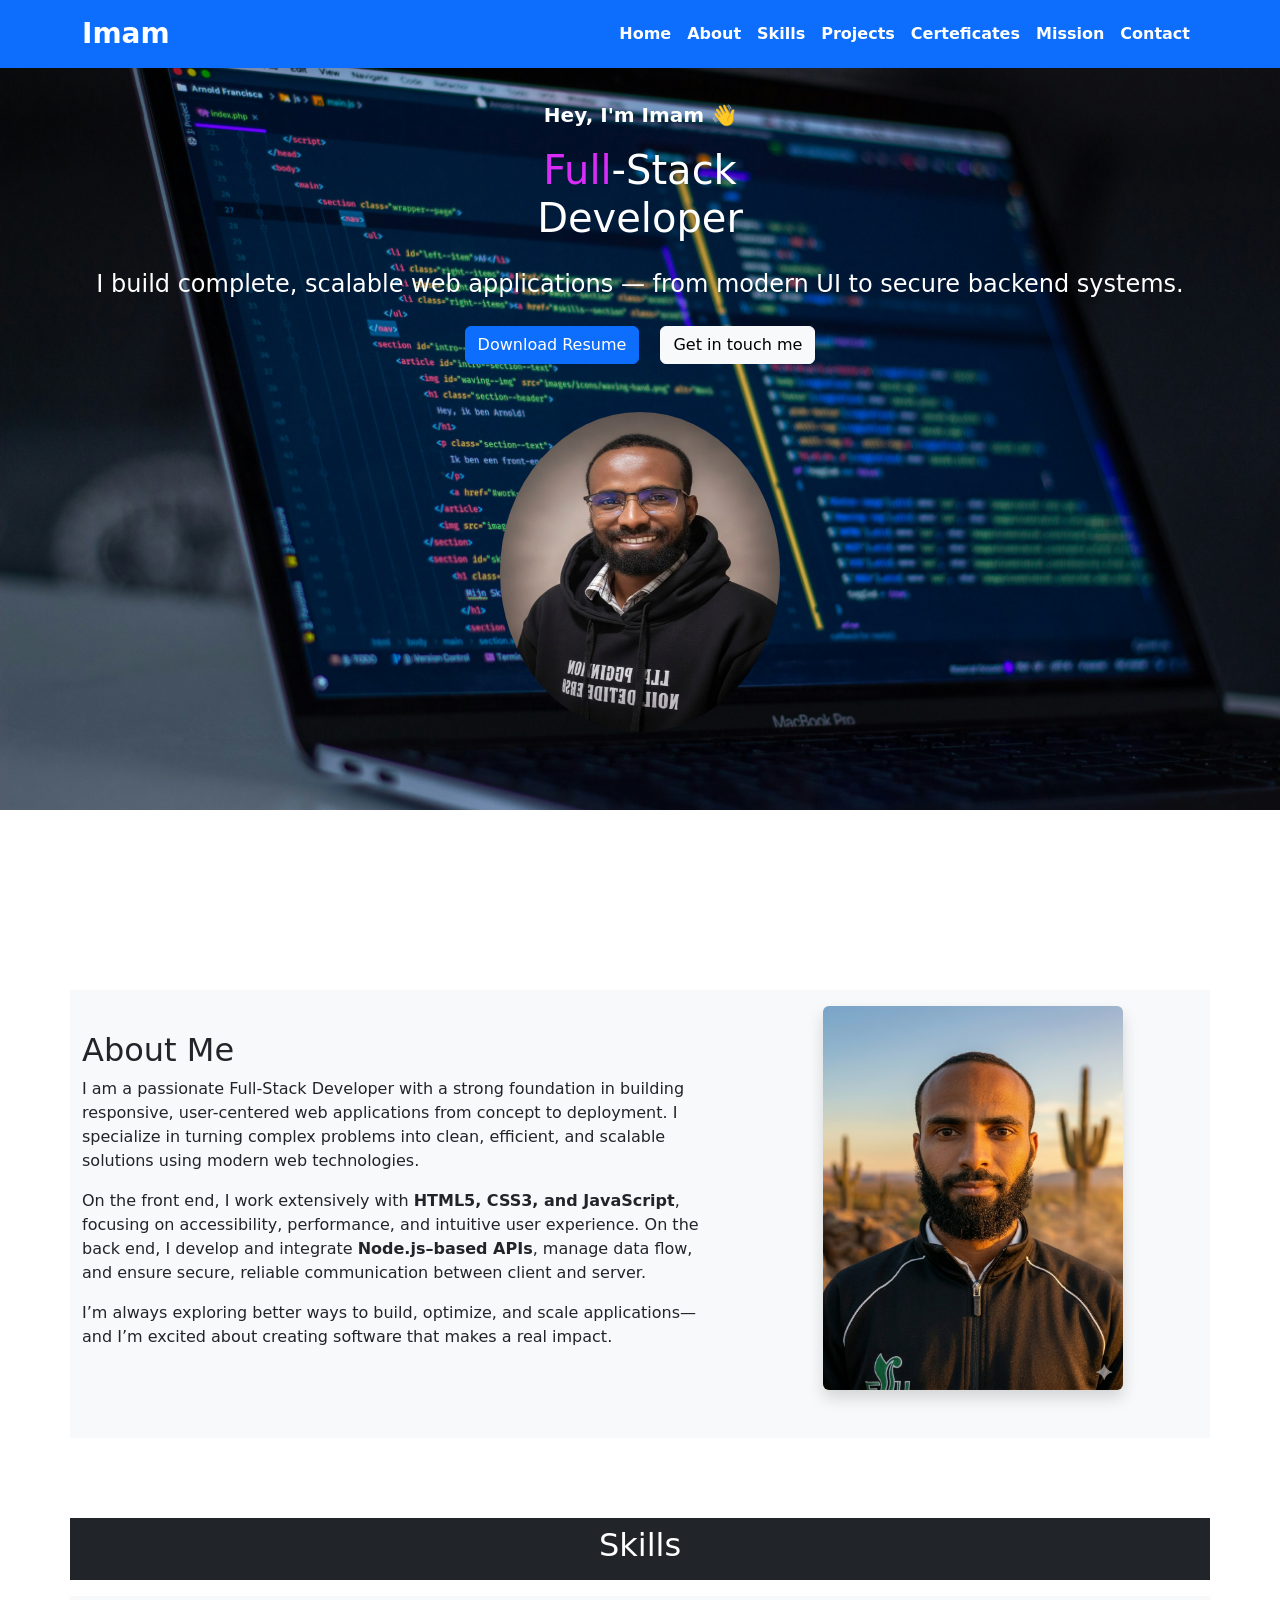
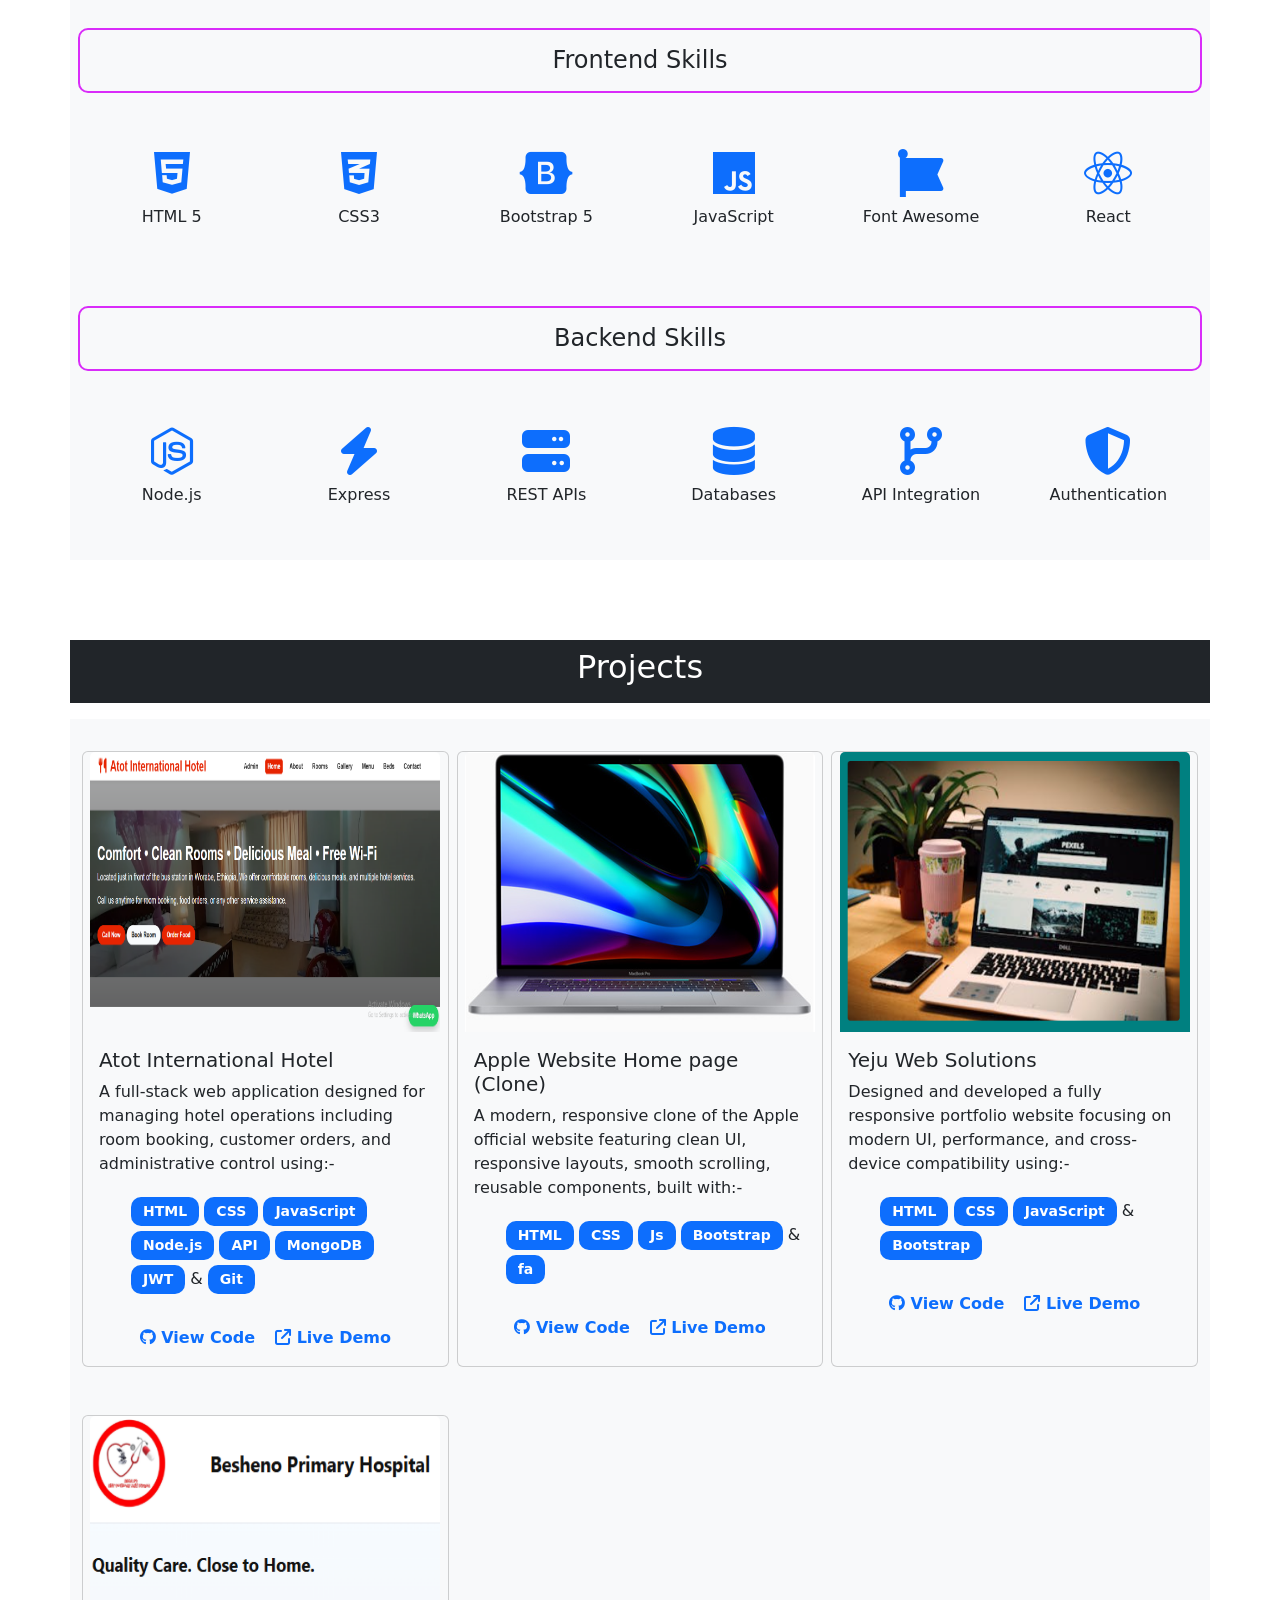
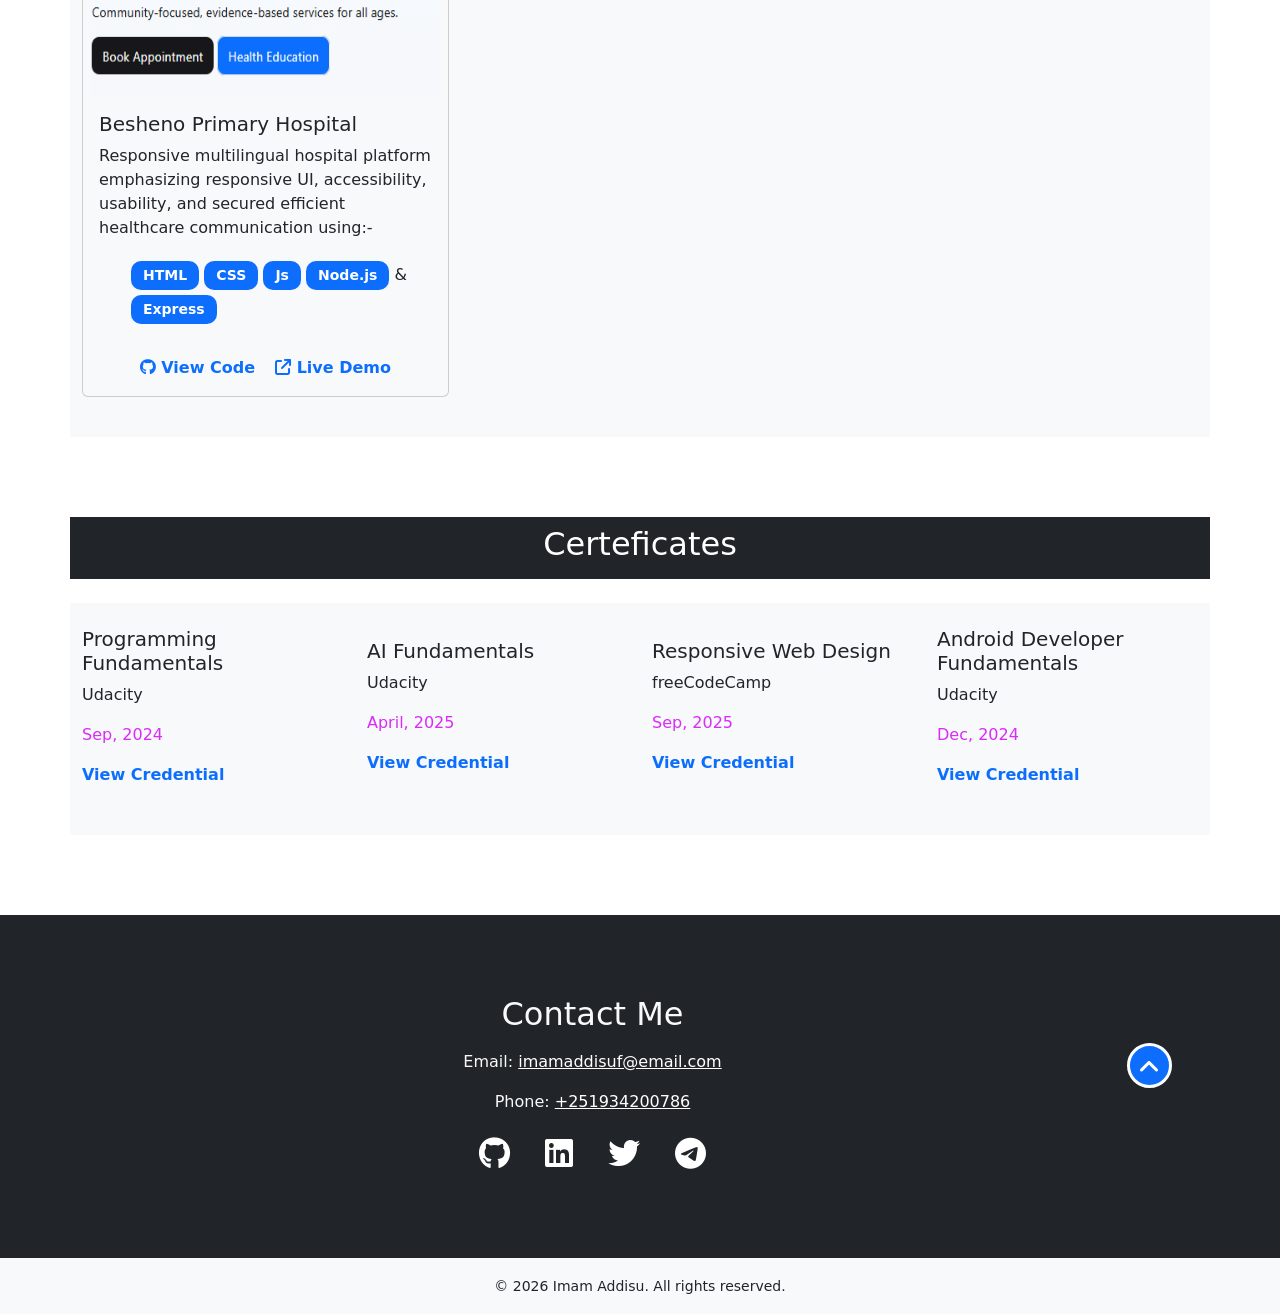
==== index.html @ 145d21f1 "first commit" ====
<!doctype html>
<html lang="en">
  <head>
    <meta charset="UTF-8" />
    <meta name="viewport" content="width=device-width, initial-scale=1.0" />
    <title>Imam Addisu | Full-Stack Developer</title>
    <link
      rel="shortcut icon"
      type="image/icon"
      href="assets/images/ኢማም-favicon.png"
    />

    <!-- Bootstrap 5 -->
    <link
      href="https://cdn.jsdelivr.net/npm/bootstrap@5.3.2/dist/css/bootstrap.min.css"
      rel="stylesheet"
    />

    <!-- Font Awesome -->
    <link
      href="https://cdnjs.cloudflare.com/ajax/libs/font-awesome/6.5.1/css/all.min.css"
      rel="stylesheet"
    />

    <!-- Custom CSS -->
    <link rel="stylesheet" href="assets/css/style.css" />
  </head>
  <body>
    <!-- Navbar -->
    <nav class="navbar navbar-expand-lg navbar-dark fixed-top">
      <div class="container">
        <a class="navbar-brand fs-3 fw-bold" href="#home">Imam</a>
        <button
          class="navbar-toggler"
          type="button"
          data-bs-toggle="collapse"
          data-bs-target="#navMenu"
        >
          <span class="navbar-toggler-icon"></span>
        </button>

        <div class="collapse navbar-collapse navMenu" id="navMenu">
          <ul class="navbar-nav ms-auto">
            <li class="nav-item">
              <a class="nav-link text-white fw-bold" href="#home">Home</a>
            </li>
            <li class="nav-item">
              <a class="nav-link text-white fw-bold" href="#about">About</a>
            </li>
            <li class="nav-item">
              <a class="nav-link text-white fw-bold" href="#skills">Skills</a>
            </li>
            <li class="nav-item">
              <a class="nav-link text-white fw-bold" href="#projects"
                >Projects</a
              >
            </li>
            <li class="nav-item">
              <a class="nav-link text-white fw-bold" href="#certeficates"
                >Certeficates</a
              >
            </li>
            <li class="nav-item">
              <a class="nav-link text-white fw-bold" href="#mission">Mission</a>
            </li>
            <li class="nav-item">
              <a class="nav-link text-white fw-bold" href="#contact">Contact</a>
            </li>
          </ul>
        </div>
      </div>
    </nav>

    <!-- Hero Section -->
    <section class="hero d-flex text-center" id="home">
      <div class="container">
        <div row>
          <div class="main-text">
            <p class="fs-5 fw-bold">Hey, I'm Imam 👋</p>
            <h1><span>Full</span>-Stack<br />Developer</h1>
            <p class="hero-subtitle my-4">
              I build complete, scalable web applications — from modern UI to
              secure backend systems.
            </p>

            <div class="hero-buttons mb-4 text-center">
              <a
                href="resume.html"
                target="_blank"
                class="btn btn-primary me-3 resume"
                >Download Resume</a
              >
              <a href="#contact" class="btn btn-light">Get in touch me</a>
            </div>
            <div class="text-center pt-4">
              <img
                src="assets/images/image-1-profile.png"
                class="rounded-circle"
                alt="Profile"
              />
            </div>
          </div>
        </div>
      </div>
    </section>

    <!-- About -->
    <section id="about" class="section mt-5">
      <div class="container bg-light pt-3">
        <div class="row align-items-center">
          <div class="col-md-7 mb-5">
            <h2>About Me</h2>
            <p>
              I am a passionate Full-Stack Developer with a strong foundation in
              building responsive, user-centered web applications from concept
              to deployment. I specialize in turning complex problems into
              clean, efficient, and scalable solutions using modern web
              technologies.
            </p>
            <p>
              On the front end, I work extensively with
              <strong>HTML5, CSS3, and JavaScript</strong>, focusing on
              accessibility, performance, and intuitive user experience. On the
              back end, I develop and integrate
              <strong>Node.js–based APIs</strong>, manage data flow, and ensure
              secure, reliable communication between client and server.
            </p>
            <p>
              I’m always exploring better ways to build, optimize, and scale
              applications—and I’m excited about creating software that makes a
              real impact.
            </p>
          </div>
          <div class="col-md-5 mb-5 text-center">
            <img
              src="assets/images/image-2-profile.png"
              class="img-fluid rounded shadow about-image"
              alt="About image"
            />
          </div>
        </div>
      </div>
    </section>

    <!-- Skills -->
    <section class="skills-header">
      <div class="container bg-dark text-white">
        <div class="row">
          <div class="col text-center py-2">
            <h2>Skills</h2>
          </div>
        </div>
      </div>
    </section>

    <section id="skills" class="section pt-4">
      <!-- Frontend skills  -->
      <div class="container text-center bg-light">
        <div class="row g-2 pt-4 pb-5">
          <h4 class="py-3 mb-5">Frontend Skills</h4>
          <div class="col-sm-2">
            <i class="fa-brands fa-html5 skill-icon"></i>
            <h6><abbr title="Hypertext Markup Language">HTML 5</abbr></h6>
          </div>
          <div class="col-sm-2">
            <i class="fa-brands fa-css3-alt skill-icon"></i>
            <h6><abbr title="Cascading Style Sheets">CSS3</abbr></h6>
          </div>
          <div class="col-sm-2">
            <i class="fa-brands fa-bootstrap skill-icon"></i>
            <h6>Bootstrap 5</h6>
          </div>
          <div class="col-sm-2">
            <i class="fa-brands fa-js skill-icon"></i>
            <h6>JavaScript</h6>
          </div>
          <div class="col-sm-2">
            <i class="fa-brands fa-font-awesome skill-icon"></i>
            <h6>Font Awesome</h6>
          </div>
          <div class="col-sm-2">
            <i class="fa-brands fa-react skill-icon"></i>
            <h6>React</h6>
          </div>
        </div>
      </div>

      <!-- backend skills -->
      <div class="container text-center bg-light">
        <div class="row g-2 pt-4 pb-5">
          <h4 class="py-3 mb-5">Backend Skills</h4>

          <div class="col-sm-2">
            <i class="fa-brands fa-node-js skill-icon"></i>
            <h6>Node.js</h6>
          </div>
          <div class="col-sm-2">
            <i class="fa-solid fa-bolt skill-icon"></i>
            <h6>Express</h6>
          </div>
          <div class="col-sm-2">
            <i class="fa-solid fa-server skill-icon"></i>
            <h6>
              <abbr
                title="Representational State Transfer Application Programming Interface"
                >REST APIs</abbr
              >
            </h6>
          </div>

          <div class="col-sm-2">
            <i class="fa-solid fa-database skill-icon"></i>
            <h6>Databases</h6>
          </div>

          <div class="col-sm-2">
            <i class="fa-solid fa-code-branch skill-icon"></i>
            <h6>
              <abbr title="Application Programming Interface"> API</abbr>
              Integration
            </h6>
          </div>

          <div class="col-sm-2">
            <i class="fa-solid fa-shield-halved skill-icon"></i>
            <h6>Authentication</h6>
          </div>
        </div>
      </div>
    </section>

    <!-- Projects -->

    <section class="projects-header">
      <div class="container bg-dark text-white">
        <div class="row">
          <div class="col text-center py-2">
            <h2>Projects</h2>
          </div>
        </div>
      </div>
    </section>

    <section id="projects" class="section pt-4">
      <div class="container bg-light">
        <div class="row g-2 pt-4">
          <div class="col-md-4">
            <div class="card h-100">
              <img
                src="assets/images/project-0.PNG"
                class="card-img-top"
                alt=""
              />
              <div class="card-body">
                <h5 class="card-title">Atot International Hotel</h5>
                <p class="card-text">
                  A full-stack web application designed for managing hotel
                  operations including room booking, customer orders, and
                  administrative control using:-
                </p>
                <div class="project-skills">
                  <ul>
                    <li class="project-skill fw-bold">
                      <abbr title="Hypertext Markup Language">HTML</abbr>
                    </li>
                    <li class="project-skill fw-bold">
                      <abbr title="Cascading Style Sheets">CSS</abbr>
                    </li>
                    <li class="project-skill fw-bold">JavaScript</li>
                    <li class="project-skill fw-bold">Node.js</li>
                    <li class="project-skill fw-bold">
                      <abbr title="Application Programming Interface">API</abbr>
                    </li>
                    <li class="project-skill fw-bold">MongoDB</li>
                    <li class="project-skill fw-bold">JWT</li>
                    &
                    <li class="project-skill fw-bold">Git</li>
                  </ul>
                </div>
                <div class="project-links">
                  <a
                    href="https://github.com/Imam-addisu/Atot-hotel"
                    target="_blank"
                    class="project-link fw-bold"
                    ><i class="fab fa-github"> </i> View Code
                  </a>
                  <a
                    href="https://atot.netlify.app"
                    target="_blank"
                    class="project-link fw-bold"
                    ><i class="fa fa-external-link"> </i> Live Demo
                  </a>
                </div>
              </div>
            </div>
          </div>

          <div class="col-md-4">
            <div class="card h-100">
              <img
                src="assets/images/project-2.PNG"
                class="card-img-top"
                alt=""
              />
              <div class="card-body">
                <h5 class="card-title">Apple Website Home page (Clone)</h5>
                <p class="card-text">
                  A modern, responsive clone of the Apple official website
                  featuring clean UI, responsive layouts, smooth scrolling,
                  reusable components, built with:-
                </p>
                <div class="project-skills">
                  <ul>
                    <li class="project-skill fw-bold">
                      <abbr title="Hypertext Markup Language">HTML</abbr>
                    </li>
                    <li class="project-skill fw-bold">
                      <abbr title="Cascading Style Sheets">CSS</abbr>
                    </li>
                    <li class="project-skill fw-bold">
                      <abbr title="Java Script">Js</abbr>
                    </li>
                    <li class="project-skill fw-bold">Bootstrap</li>
                    &
                    <li class="project-skill fw-bold">
                      <abbr title="Font Awesome">fa</abbr>
                    </li>
                  </ul>
                </div>
                <div class="project-links">
                  <a
                    href="https://github.com/Imam-addisu/Apple-website-clone"
                    target="_blank"
                    class="project-link fw-bold"
                    ><i class="fab fa-github"> </i> View Code
                  </a>
                  <a
                    href="https://imam-web-clone.netlify.app/"
                    target="_blank"
                    class="project-link fw-bold"
                    ><i class="fa fa-external-link"> </i> Live Demo
                  </a>
                </div>
              </div>
            </div>
          </div>

          <div class="col-md-4">
            <div class="card h-100">
              <img
                src="assets/images/project-1.PNG"
                class="card-img-top"
                alt=""
              />
              <div class="card-body">
                <h5 class="card-title">Yeju Web Solutions</h5>
                <p class="card-text">
                  Designed and developed a fully responsive portfolio website
                  focusing on modern UI, performance, and cross-device
                  compatibility using:-
                </p>
                <div class="project-skills">
                  <ul>
                    <li class="project-skill fw-bold">
                      <abbr title="Hypertext Markup Language">HTML</abbr>
                    </li>
                    <li class="project-skill fw-bold">
                      <abbr title="Cascading Style Sheets">CSS</abbr>
                    </li>
                    <li class="project-skill fw-bold">JavaScript</li>
                    &
                    <li class="project-skill fw-bold">Bootstrap</li>
                  </ul>
                </div>
                <div class="project-links">
                  <a
                    href="https://github.com/Imam-addisu/Personal-website-"
                    target="_blank"
                    class="project-link fw-bold"
                    ><i class="fab fa-github"> </i> View Code
                  </a>
                  <a
                    href="https://solutions-yeju.netlify.app"
                    target="_blank"
                    class="project-link fw-bold"
                    ><i class="fa fa-external-link"> </i> Live Demo
                  </a>
                </div>
              </div>
            </div>
          </div>

          <div class="col-md-4">
            <div class="card h-100">
              <img
                src="assets/images/project-3.PNG"
                class="card-img-top"
                alt=""
              />
              <div class="card-body">
                <h5 class="card-title">Besheno Primary Hospital</h5>
                <p class="card-text">
                  Responsive multilingual hospital platform emphasizing
                  responsive UI, accessibility, usability, and secured efficient
                  healthcare communication using:-
                </p>
                <div class="project-skills">
                  <ul>
                    <li class="project-skill fw-bold">
                      <abbr title="Hypertext Markup Language">HTML</abbr>
                    </li>
                    <li class="project-skill fw-bold">
                      <abbr title="Cascading Style Sheets">CSS</abbr>
                    </li>
                    <li class="project-skill fw-bold">
                      <abbr title="Java Script">Js</abbr>
                    </li>
                    <li class="project-skill fw-bold">Node.js</li>
                    &
                    <li class="project-skill fw-bold">Express</li>
                  </ul>
                </div>
                <div class="project-links">
                  <a
                    href="https://github.com/Imam-addisu/Besheno-primary-hospital"
                    target="_blank"
                    class="project-link fw-bold"
                    ><i class="fab fa-github"> </i> View Code
                  </a>
                  <a
                    href="https://besheno-primary-hospital.netlify.app/"
                    target="_blank"
                    class="project-link fw-bold"
                    ><i class="fa fa-external-link"> </i> Live Demo
                  </a>
                </div>
              </div>
            </div>
          </div>
        </div>
      </div>
    </section>

    <!-- Serteficates -->
    <section class="certeficates-header" id="certeficates">
      <div class="container bg-dark text-white">
        <div class="row">
          <div class="col text-center py-2">
            <h2>Certeficates</h2>
          </div>
        </div>
      </div>
    </section>

    <section class="section pt-4" id="certeficates">
      <div class="container bg-light">
        <div class="row align-items-center pt-4 pb-5">
          <div class="col-3">
            <header>
              <h5>Programming Fundamentals</h5>
              <p class="issuer">Udacity</p>
            </header>

            <p class="certeficate-meta">
              <span class="certeficate-date">Sep, 2024</span>
            </p>
            <footer class="fw-bold cereficate-footer">
              <a
                href="https://www.udacity.com/certificate/e/0be449e0-52ca-11ef-b95d-df24d2d79a54"
                target="_blank"
                class="certeficate-link"
              >
                View Credential
              </a>
            </footer>
          </div>
          <div class="col-3">
            <header>
              <h5>AI Fundamentals</h5>
              <p class="issuer">Udacity</p>
            </header>

            <p class="certeficate-meta">
              <span class="certeficate-date">April, 2025</span>
            </p>
            <footer class="fw-bold cereficate-footer">
              <a
                href="https://www.udacity.com/certificate/e/c0df9452-f51e-11ef-b50f-1f600fe86e45"
                target="_blank"
                class="certeficate-link"
              >
                View Credential
              </a>
            </footer>
          </div>
          <div class="col-3">
            <header>
              <h5>Responsive Web Design</h5>
              <p class="issuer">freeCodeCamp</p>
            </header>

            <p class="certeficate-meta">
              <span class="certeficate-date">Sep, 2025</span>
            </p>
            <footer class="fw-bold cereficate-footer">
              <a
                href="https://www.freecodecamp.org/certification/fcc-6bb5f3a1-5274-46bf-892f-87062335a800/responsive-web-design"
                target="_blank"
                class="certeficate-link"
              >
                View Credential
              </a>
            </footer>
          </div>
          <div class="col-3">
            <header>
              <h5>Android Developer Fundamentals</h5>
              <p class="issuer">Udacity</p>
            </header>

            <p class="certeficate-meta">
              <span class="certeficate-date">Dec, 2024</span>
            </p>
            <footer class="fw-bold cereficate-footer">
              <a
                href="https://www.udacity.com/certificate/e/98b1e088-9c5a-11ef-95cc-7b415e842bd9"
                target="_blank"
                class="certeficate-link"
              >
                View Credential
              </a>
            </footer>
          </div>
        </div>
      </div>
    </section>

    <!-- mission, vission and fun fuct -->
    <!-- <section id="mission" class="mission-header">
      <div class="container bg-dark text-white">
        <div class="row">
          <div class="col text-center py-2">
            <h2>Mission, vision and Fun Facts</h2>
          </div>
        </div>
      </div>
    </section>

    <section class="section pt-4">
      <div class="container bg-light">
        <div class="row align-items-center">
          <div class="col-md-6 pt-4">
            <div>
              <h4>🚀 Mission</h4>
              <p>
                To build reliable, scalable, and user-focused web applications
                that solve real-world problems through clean code and thoughtful
                design.
              </p>
            </div>
            <div>
              <h4 class="pt-3">🌍 Vision</h4>
              <p>
                To grow as a full-stack developer who creates impactful digital
                solutions and contributes to meaningful, technology-driven
                innovation.
              </p>
            </div>
          </div>
          <div class="col-md-6 pt-4">
            <h4>🎯 Fun Fucts</h4>
            <p>
              I love coding, exploring new tech, CSS animations, and optimizing
              website performance—because a fast website is like a healthy
              heart!
            </p>
            <ul>
              <li>
                I enjoy working on both frontend and backend—seeing the full
                picture is my favorite part
              </li>
              <li>
                I turn complex requirements into simple, working solutions
              </li>
              <li>
                Debugging feels like solving a puzzle (and yes, I enjoy it 😄)
              </li>
              <li>I believe clean code today saves hours tomorrow</li>
            </ul>
          </div>
        </div>
      </div>
    </section> -->

    <!-- Contact -->
    <section id="contact" class="section bg-dark text-light">
      <div class="container text-center">
        <div class="row">
          <div class="col-sm-11">
            <h2>Contact Me</h2>
            <p class="my-3 email">
              Email:
              <a href="mailto:imamaddisuf@gmail.com" class="text-white"
                >imamaddisuf@email.com</a
              >
            </p>
            <p class="my-3 phone-number">
              Phone:
              <a href="tel:+251934200786" class="text-white">+251934200786</a>
            </p>
            <div class="social-icons">
              <a href="https://github.com/Imam-addisu" target="_blank"
                ><i class="fab fa-github"></i
              ></a>
              <a href="https://linkedin.com/in/imam-addisu-md" target="_blank"
                ><i class="fab fa-linkedin"></i
              ></a>
              <a href="https://x.com/AddisuImam" target="_blank"
                ><i class="fab fa-twitter"></i
              ></a>
              <a href="https://t.me/imx307" target="_blank"
                ><i class="fab fa-telegram"></i
              ></a>
            </div>
          </div>
          <div class="col-sm-1 text-center pt-5" id="scroll-Top">
            <div class="return-to-top">
              <a href="#home"> <i class="fa fa-angle-up"></i></a>
            </div>
          </div>
        </div>
      </div>
    </section>

    <!-- Footer -->
    <footer class="text-center footer py-3">
      <small>© 2026 Imam Addisu. All rights reserved.</small>
    </footer>

    <!-- Bootstrap JS -->
    <script src="https://cdn.jsdelivr.net/npm/bootstrap@5.3.2/dist/js/bootstrap.bundle.min.js"></script>
  </body>
</html>
---- assets/css/style.css ----
/* general styles */
* {
  padding: 0;
  margin: 0;
}
img {
  border: none;
  max-width: 100%;
  height: auto;
}

body {
  scroll-behavior: smooth;
}

.navbar {
  background: #0d6efd;
}
.navMenu ul li a:hover {
  color: #000 !important;
  transform: translateX(-2px);
}

/* hero section starts here */
.hero {
  height: 90vh;
  display: flex;
  justify-content: center;
  position: relative;
  background: url(../images/bg-image.jpg) no-repeat;
  /* background: linear-gradient(to right, #0d6efd, #0a58ca); */
  color: #fff;
  padding-top: 100px;
  background-size: cover;
  background-position: center;
  margin-top: 0;
  margin-bottom: 100px;
}
.rounded-circle {
  width: 280px;
  height: 320px;
}
span {
  color: #d92cf9;
}

@media (max-width: 768px) {
  .main-text h1 {
    color: #d92cf9;
  }
  span {
    color: #fff;
  }
  strong {
    color: #d92cf9;
  }
}

@media (min-width: 768px) {
  .main-text .hero-subtitle {
    font-size: 24px;
  }
}

@media (max-width: 1063px) {
  .rounded-circle {
    width: 180px;
    height: 220px;
  }
  .resume {
    margin-bottom: 15px;
  }
  .hero {
    margin-bottom: 70px;
  }
}

/* hero section ends here */

/* about section starts here */

.section {
  padding: 80px 0;
}
.about-image {
  width: 300px;
  height: 384px;
}
p {
  font-size: 16px;
}
@media (min-width: 768px) {
  .about-image {
    content: url(../images/banner-img.png);
  }
}

/* about section ends here */

/* skills section starts here */

#skills h4 {
  border: 2px solid #d92cf9;
  border-radius: 10px;
}

.skill-icon {
  font-size: 3rem;
  color: #0d6efd;
  margin-bottom: 10px;
}
.skill-icon:hover {
  transform: translateY(-10px);
  box-shadow: 0 10px 25px rgba(148, 95, 95, 0.15);
}
#skills h6 abbr {
  text-decoration: none;
}

/* skills section ends here */

/* projects section starts here */

.card {
  transition:
    transform 0.3s ease,
    box-shadow 0.3s ease;
  background-color: #f8f9fa;
}

.card:hover {
  transform: translateY(-15px);
  box-shadow: 0 10px 25px rgba(148, 95, 95, 0.15);
}

.project-skills {
  display: flex;
  flex-wrap: wrap;
  gap: 8px;
  margin-bottom: 16px;
  justify-content: center;
}
.project-skills ul li {
  display: inline-block;
}
.project-skill {
  background: #0d6efd;
  color: #fff;
  padding: 4px 12px;
  border-radius: 10px;
  font-size: 14px;
  font-weight: 500;
  margin-top: 5px;
}
.project-links {
  display: flex;
  gap: 20px;
  margin-top: 15px;
  color: #0d6efd;
  justify-content: center;
}
.project-links a {
  text-decoration: none;
}
.project-links a:hover {
  text-decoration-line: underline;
}

#projects .project-skills ul li abbr {
  text-decoration: none;
}
.col-md-4 {
  margin-bottom: 40px;
}
#projects img {
  width: 350px;
  height: 280px;
  margin: 0 auto;
}

/* project section ends here */

/* certeficate section starts here */
.cereficate-footer a {
  text-decoration: none;
}
.cereficate-footer a:hover {
  text-decoration: underline;
}

/* Certeficate section ends here */

/* contact section starts here */

.social-icons a {
  color: #fff;
  font-size: 2rem;
  margin: 0 15px;
  transition: color 0.3s;
}

.social-icons a:hover {
  color: #0d6efd;
}
.email a:hover {
  color: #0d6efd !important;
  text-decoration: none;
}

/* contact section ends here */

/* footer section starts here */
.footer {
  background: #f8f9fa;
}

#scroll-Top .return-to-top {
  background: #0d6efd;
  color: #fff;
  position: relative;
  width: 45px;
  line-height: 45px;
  height: 45px;
  text-align: center;
  font-size: 24px;
  cursor: pointer;
  border-radius: 50%;
  border: 3px solid #fff;
}

#scroll-Top .return-to-top i {
  color: #fff;
}

#scroll-Top .return-to-top a :hover {
  /* background: #fff;
  color: #0d6efd; */
  transform: translateY(-5px);
}

/* #scroll-Top .return-to-top :hover {
  background-color: #fff;
  color: #0d6efd;
  width: 45px;
  line-height: 45px;
  height: 45px;
  font-size: 24px;
  border-radius: 50%;
  border: 3px solid #0d6efd;
} */
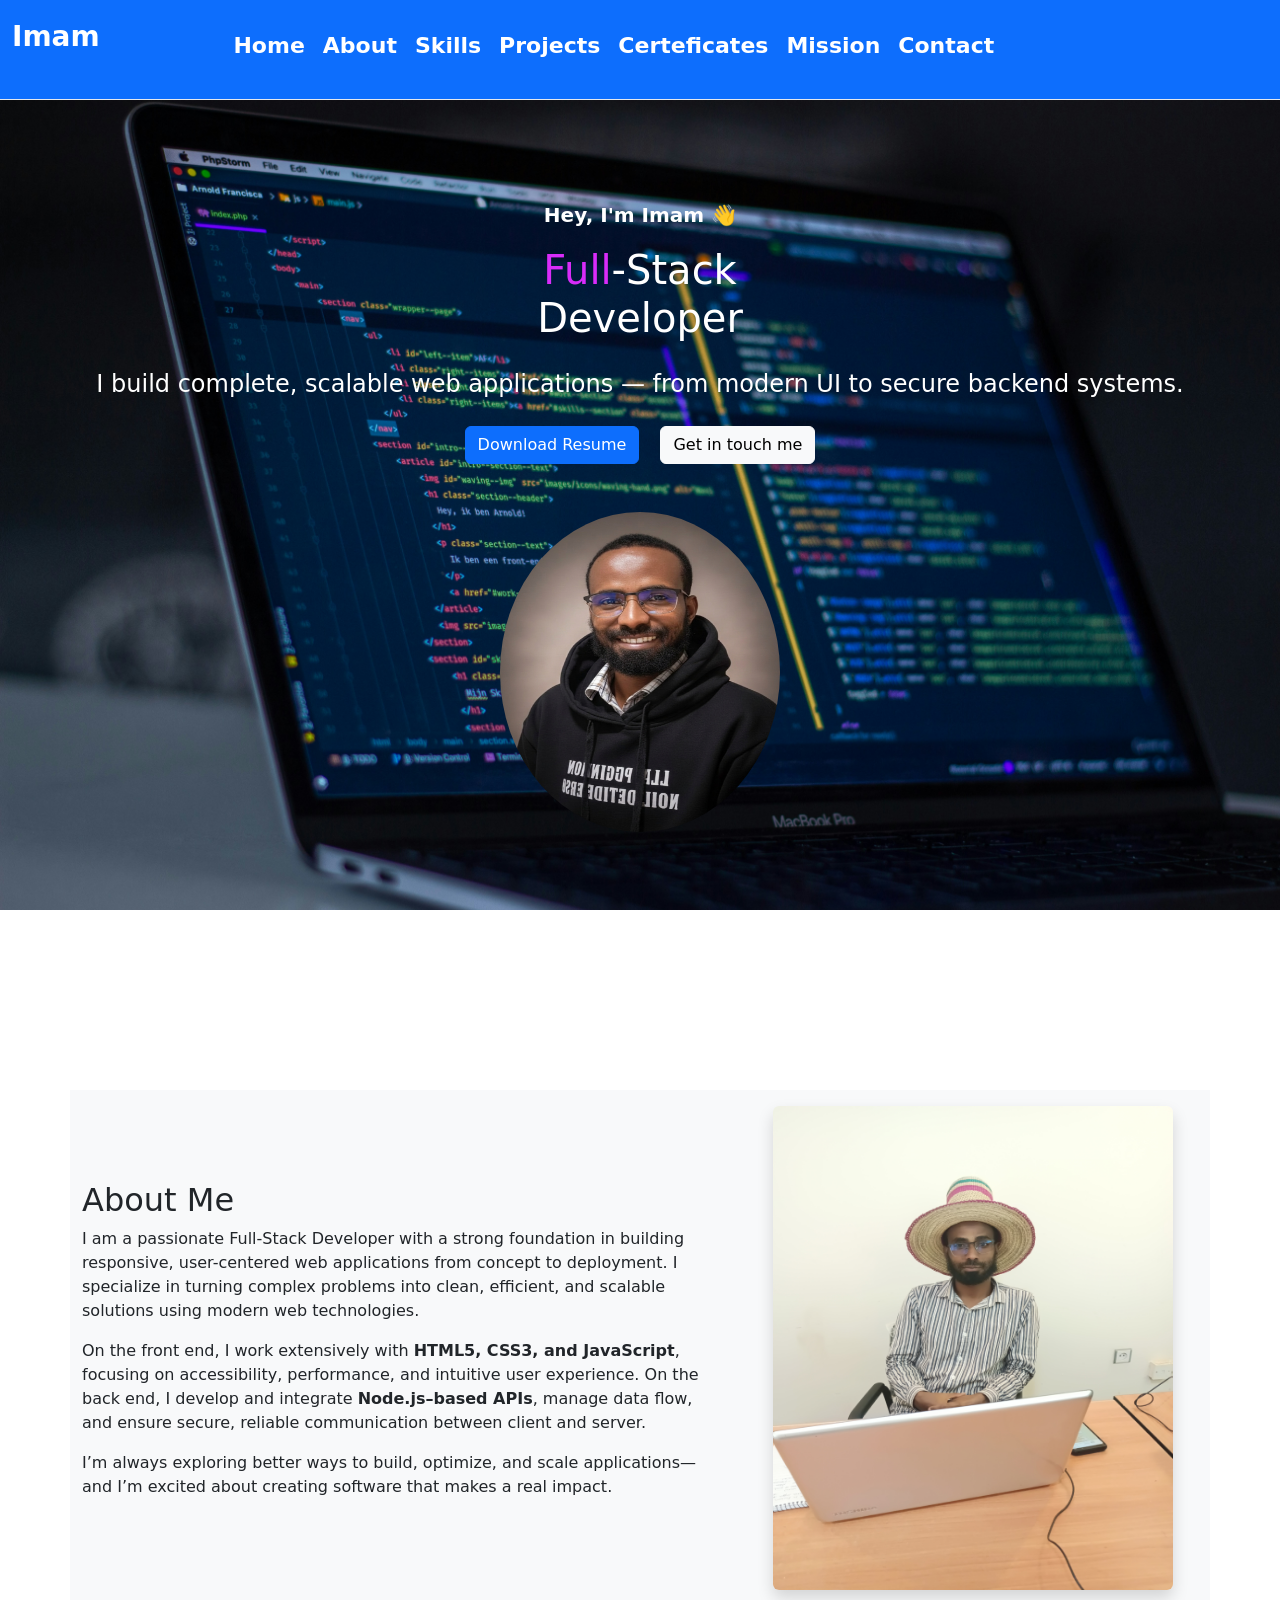
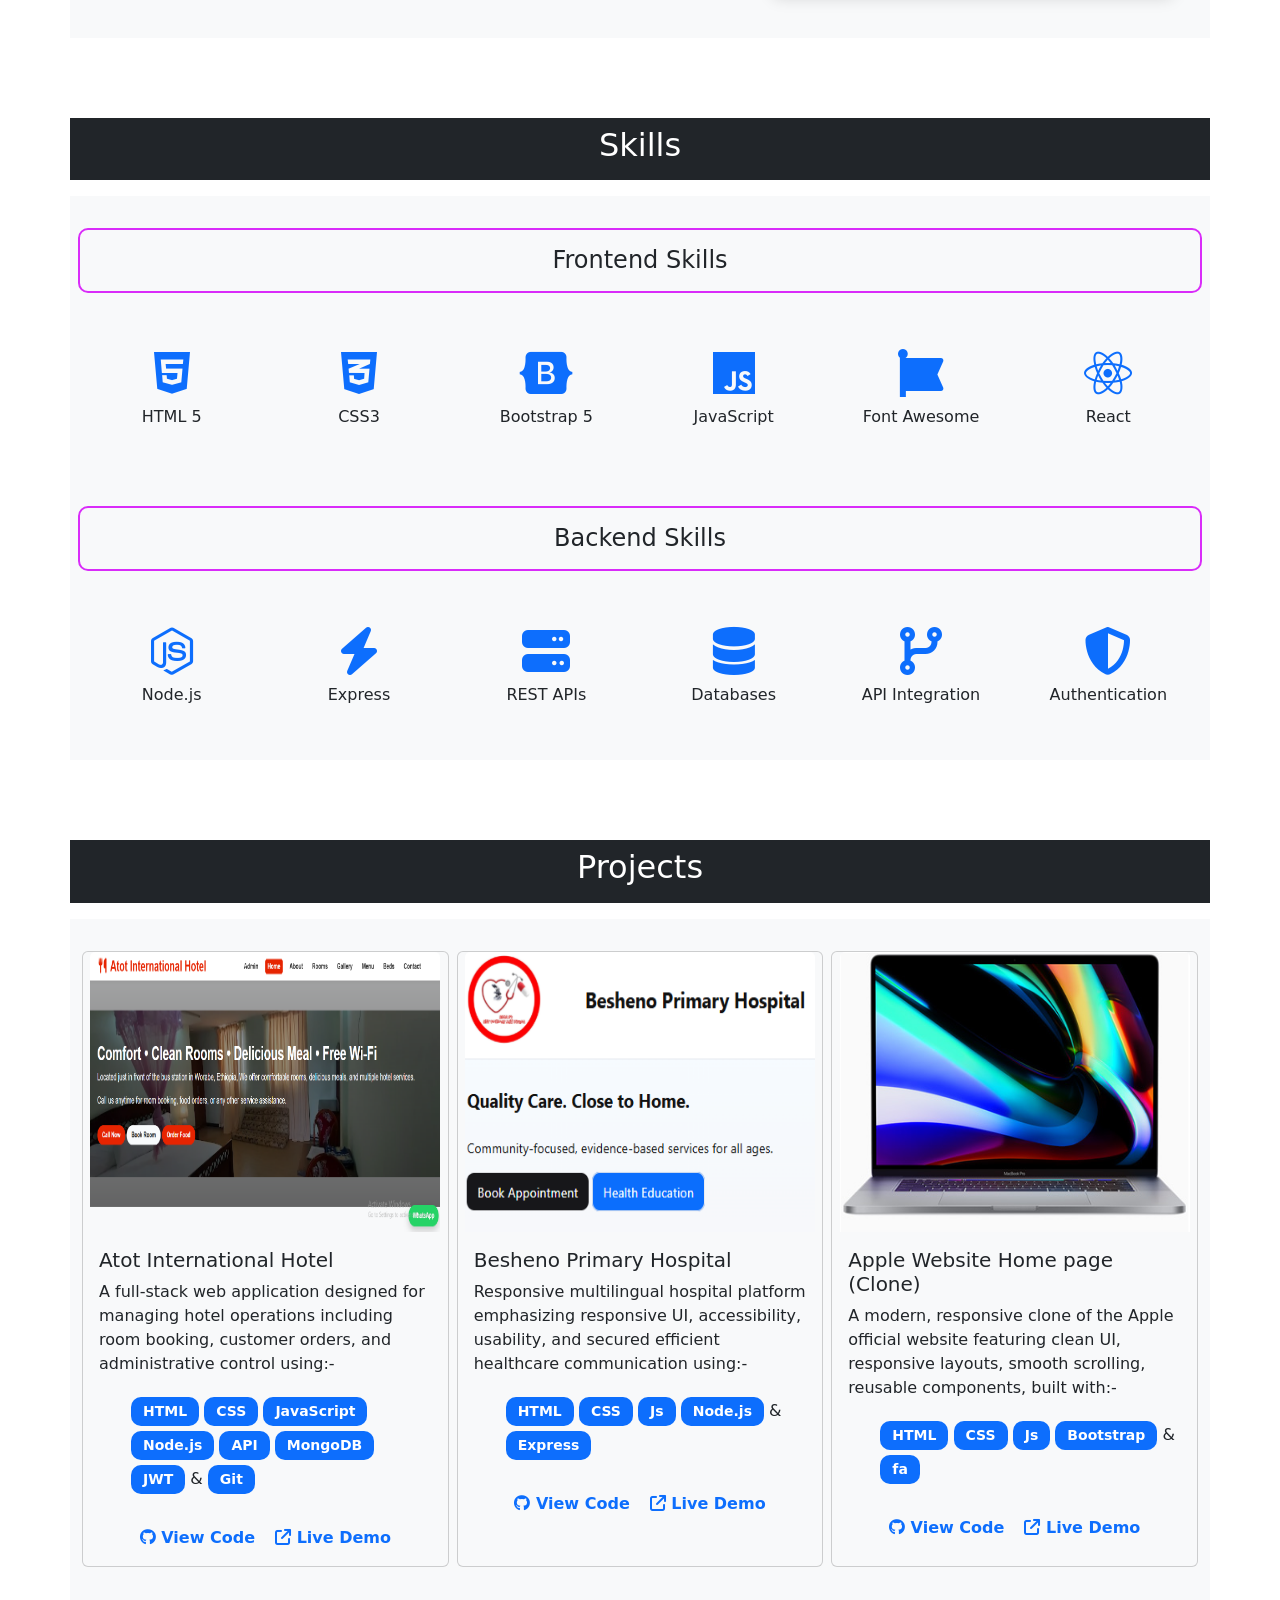
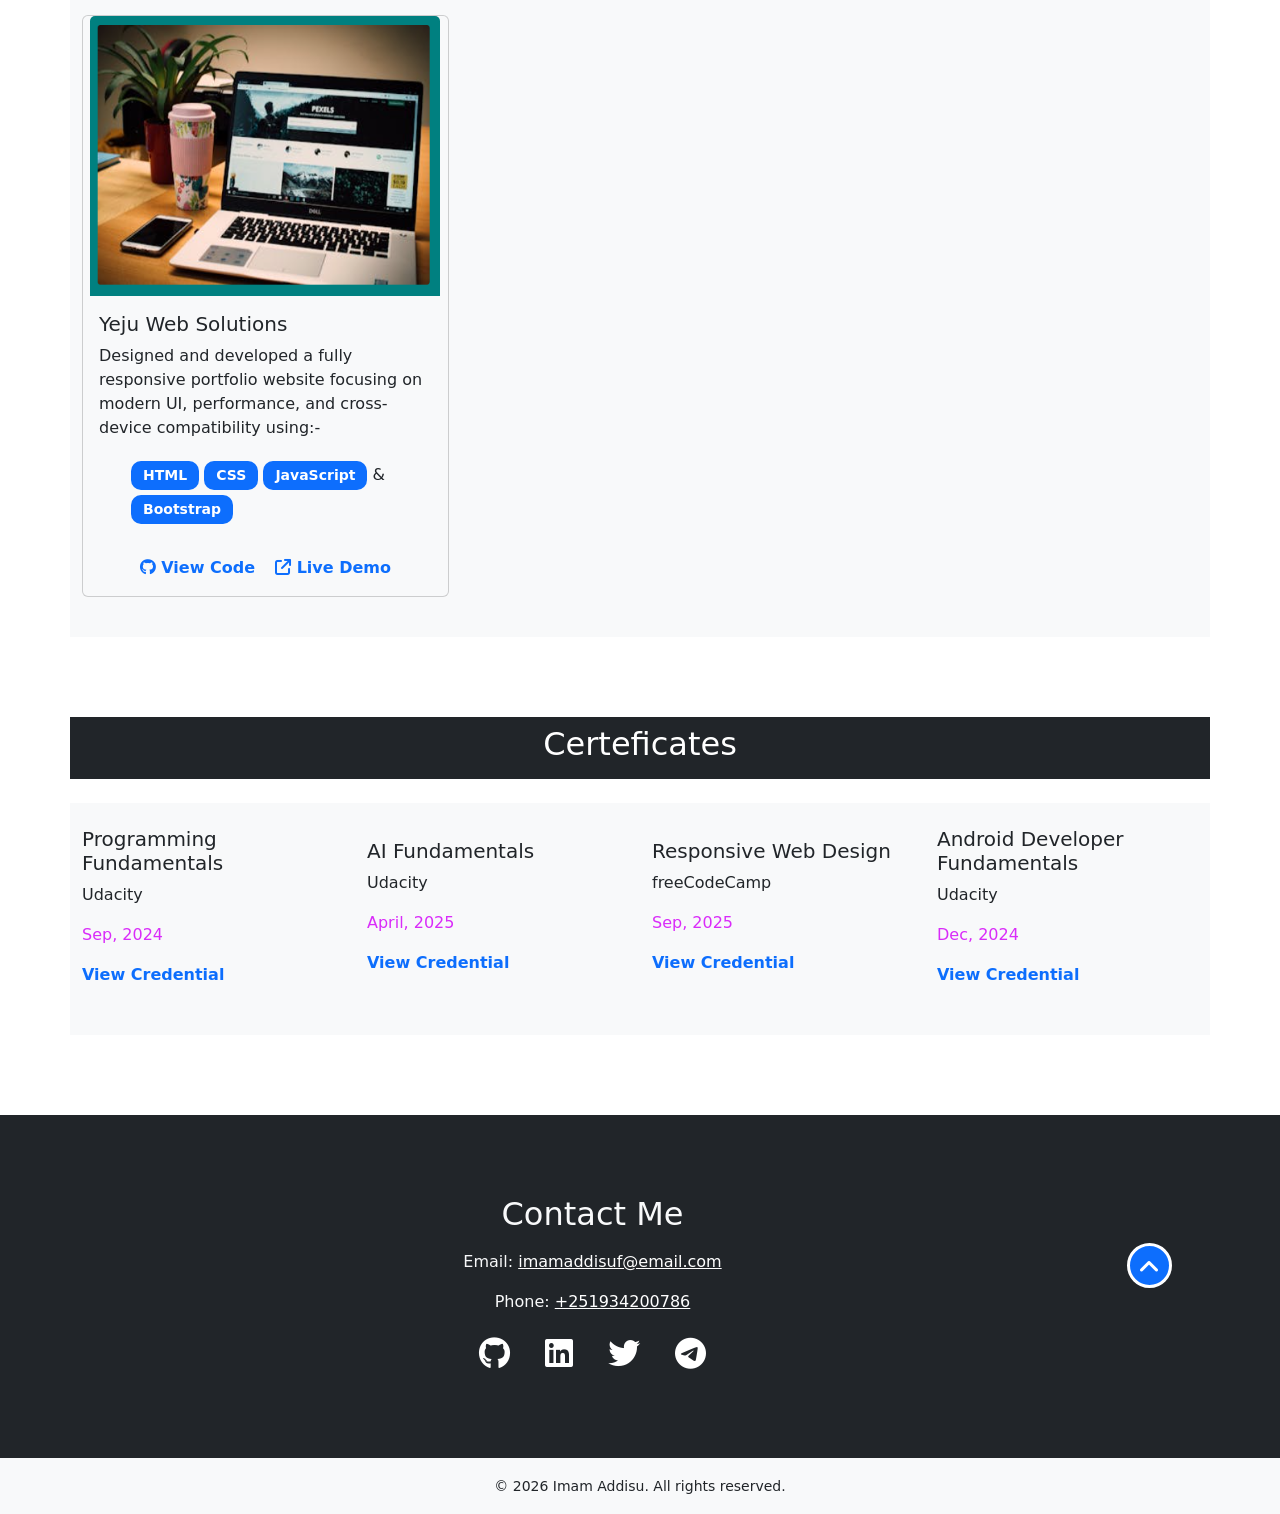
==== commit 5437b548: "updated website" ====
--- a/index.html
+++ b/index.html
@@ -26,50 +26,46 @@
     <link rel="stylesheet" href="assets/css/style.css" />
   </head>
   <body>
-    <!-- Navbar -->
-    <nav class="navbar navbar-expand-lg navbar-dark fixed-top">
-      <div class="container">
-        <a class="navbar-brand fs-3 fw-bold" href="#home">Imam</a>
-        <button
-          class="navbar-toggler"
-          type="button"
-          data-bs-toggle="collapse"
-          data-bs-target="#navMenu"
-        >
-          <span class="navbar-toggler-icon"></span>
-        </button>
-
-        <div class="collapse navbar-collapse navMenu" id="navMenu">
-          <ul class="navbar-nav ms-auto">
-            <li class="nav-item">
+    <!-- header section  starts here-->
+
+    <header class="site-header">
+      <div class="container header-inner">
+        <h1 class="navbar-brand fs-3 fw-bold">Imam</h1>
+        <nav class="main-nav" aria-label="Primary">
+          <ul>
+            <li>
               <a class="nav-link text-white fw-bold" href="#home">Home</a>
             </li>
-            <li class="nav-item">
+            <li>
               <a class="nav-link text-white fw-bold" href="#about">About</a>
             </li>
-            <li class="nav-item">
+            <li>
               <a class="nav-link text-white fw-bold" href="#skills">Skills</a>
             </li>
-            <li class="nav-item">
+            <li>
               <a class="nav-link text-white fw-bold" href="#projects"
                 >Projects</a
               >
             </li>
-            <li class="nav-item">
-              <a class="nav-link text-white fw-bold" href="#certeficates"
-                >Certeficates</a
-              >
+            <li>
+              <a class="nav-link text-white fw-bold" href="#certeficates">
+                Certeficates
+              </a>
             </li>
-            <li class="nav-item">
+            <li>
               <a class="nav-link text-white fw-bold" href="#mission">Mission</a>
             </li>
-            <li class="nav-item">
+            <li>
               <a class="nav-link text-white fw-bold" href="#contact">Contact</a>
             </li>
           </ul>
-        </div>
-      </div>
-    </nav>
+        </nav>
+        <button id="mobileToggle" class="mobile-toggle" aria-expanded="false">
+          ☰
+        </button>
+      </div>
+    </header>
+    <!-- header section ends here -->
 
     <!-- Hero Section -->
     <section class="hero d-flex text-center" id="home">
@@ -133,8 +129,8 @@
           </div>
           <div class="col-md-5 mb-5 text-center">
             <img
-              src="assets/images/image-2-profile.png"
-              class="img-fluid rounded shadow about-image"
+              src="assets/images/about-photo.jpg"
+              class="img-fluid rounded shadow about-photo"
               alt="About image"
             />
           </div>
@@ -298,6 +294,54 @@
           <div class="col-md-4">
             <div class="card h-100">
               <img
+                src="assets/images/project-3.PNG"
+                class="card-img-top"
+                alt=""
+              />
+              <div class="card-body">
+                <h5 class="card-title">Besheno Primary Hospital</h5>
+                <p class="card-text">
+                  Responsive multilingual hospital platform emphasizing
+                  responsive UI, accessibility, usability, and secured efficient
+                  healthcare communication using:-
+                </p>
+                <div class="project-skills">
+                  <ul>
+                    <li class="project-skill fw-bold">
+                      <abbr title="Hypertext Markup Language">HTML</abbr>
+                    </li>
+                    <li class="project-skill fw-bold">
+                      <abbr title="Cascading Style Sheets">CSS</abbr>
+                    </li>
+                    <li class="project-skill fw-bold">
+                      <abbr title="Java Script">Js</abbr>
+                    </li>
+                    <li class="project-skill fw-bold">Node.js</li>
+                    &
+                    <li class="project-skill fw-bold">Express</li>
+                  </ul>
+                </div>
+                <div class="project-links">
+                  <a
+                    href="https://github.com/Imam-addisu/Besheno-primary-hospital"
+                    target="_blank"
+                    class="project-link fw-bold"
+                    ><i class="fab fa-github"> </i> View Code
+                  </a>
+                  <a
+                    href="https://besheno-hospital.com.et/"
+                    target="_blank"
+                    class="project-link fw-bold"
+                    ><i class="fa fa-external-link"> </i> Live Demo
+                  </a>
+                </div>
+              </div>
+            </div>
+          </div>
+
+          <div class="col-md-4">
+            <div class="card h-100">
+              <img
                 src="assets/images/project-2.PNG"
                 class="card-img-top"
                 alt=""
@@ -389,54 +433,6 @@
               </div>
             </div>
           </div>
-
-          <div class="col-md-4">
-            <div class="card h-100">
-              <img
-                src="assets/images/project-3.PNG"
-                class="card-img-top"
-                alt=""
-              />
-              <div class="card-body">
-                <h5 class="card-title">Besheno Primary Hospital</h5>
-                <p class="card-text">
-                  Responsive multilingual hospital platform emphasizing
-                  responsive UI, accessibility, usability, and secured efficient
-                  healthcare communication using:-
-                </p>
-                <div class="project-skills">
-                  <ul>
-                    <li class="project-skill fw-bold">
-                      <abbr title="Hypertext Markup Language">HTML</abbr>
-                    </li>
-                    <li class="project-skill fw-bold">
-                      <abbr title="Cascading Style Sheets">CSS</abbr>
-                    </li>
-                    <li class="project-skill fw-bold">
-                      <abbr title="Java Script">Js</abbr>
-                    </li>
-                    <li class="project-skill fw-bold">Node.js</li>
-                    &
-                    <li class="project-skill fw-bold">Express</li>
-                  </ul>
-                </div>
-                <div class="project-links">
-                  <a
-                    href="https://github.com/Imam-addisu/Besheno-primary-hospital"
-                    target="_blank"
-                    class="project-link fw-bold"
-                    ><i class="fab fa-github"> </i> View Code
-                  </a>
-                  <a
-                    href="https://besheno-primary-hospital.netlify.app/"
-                    target="_blank"
-                    class="project-link fw-bold"
-                    ><i class="fa fa-external-link"> </i> Live Demo
-                  </a>
-                </div>
-              </div>
-            </div>
-          </div>
         </div>
       </div>
     </section>
@@ -638,6 +634,7 @@
     </footer>
 
     <!-- Bootstrap JS -->
+    <script src="assets/js/index.js"></script>
     <script src="https://cdn.jsdelivr.net/npm/bootstrap@5.3.2/dist/js/bootstrap.bundle.min.js"></script>
   </body>
 </html>
--- a/assets/css/style.css
+++ b/assets/css/style.css
@@ -13,12 +13,63 @@
   scroll-behavior: smooth;
 }
 
-.navbar {
+/* header section  starts here */
+.site-header {
   background: #0d6efd;
-}
-.navMenu ul li a:hover {
-  color: #000 !important;
-  transform: translateX(-2px);
+  color: white;
+  border-bottom: 1px solid #e6e9ef;
+  position: sticky;
+  top: 0;
+  z-index: 40;
+  height: 100px;
+}
+
+.header-inner {
+  display: flex;
+  align-items: end;
+  justify-content: space-between;
+  margin-left: 0;
+  padding-top: 20px;
+}
+
+.main-nav {
+  width: 100%;
+}
+
+.main-nav ul {
+  display: flex;
+  justify-content: center;
+  /* align-items: center; */
+  font-size: 22px;
+  font-weight: 700;
+  gap: 18px;
+  list-style: none;
+  padding: 0;
+  margin: 0;
+}
+
+.main-nav ul li a {
+  text-decoration: none;
+  color: white;
+  display: inline-block;
+  transition: 0.3s ease;
+}
+
+.main-nav ul li a:hover {
+  transform: translateY(-5px);
+  color: black;
+}
+
+.mobile-toggle {
+  display: none;
+  background: none;
+  border: 0;
+  font-size: 32px;
+  color: white;
+  cursor: pointer;
+  /* position: absolute;
+  right: 20px;
+  top: 15px; */
 }
 
 /* hero section starts here */
@@ -82,17 +133,12 @@
 .section {
   padding: 80px 0;
 }
-.about-image {
-  width: 300px;
-  height: 384px;
+.about-photo {
+  width: 400px;
+  height: 484px;
 }
 p {
   font-size: 16px;
-}
-@media (min-width: 768px) {
-  .about-image {
-    content: url(../images/banner-img.png);
-  }
 }
 
 /* about section ends here */
@@ -238,13 +284,40 @@
   transform: translateY(-5px);
 }
 
-/* #scroll-Top .return-to-top :hover {
-  background-color: #fff;
-  color: #0d6efd;
-  width: 45px;
-  line-height: 45px;
-  height: 45px;
-  font-size: 24px;
-  border-radius: 50%;
-  border: 3px solid #0d6efd;
-} */
+/* =====================================
+   RESPONSIVE DESIGN -MEDIA QUERRY
+=====================================*/
+
+@media (max-width: 992px) {
+  .main-nav ul {
+    display: none;
+    flex-direction: column;
+    gap: 12px;
+    background: #0d6efd;
+    position: absolute;
+    top: 60px;
+    right: 0;
+    width: 200px;
+    padding: 10px;
+    font-size: 18px;
+    text-align: left;
+    box-shadow: 0 4px 10px rgba(0, 0, 0, 0.1);
+  }
+  .nav-menu.active {
+    display: flex;
+  }
+  .mobile-toggle {
+    display: block;
+  }
+}
+
+@media (max-width: 900px) {
+  .site-header h1 {
+    font-size: 28px;
+  }
+}
+@media (max-width: 600px) {
+  .site-header h1 {
+    font-size: 24px;
+  }
+}
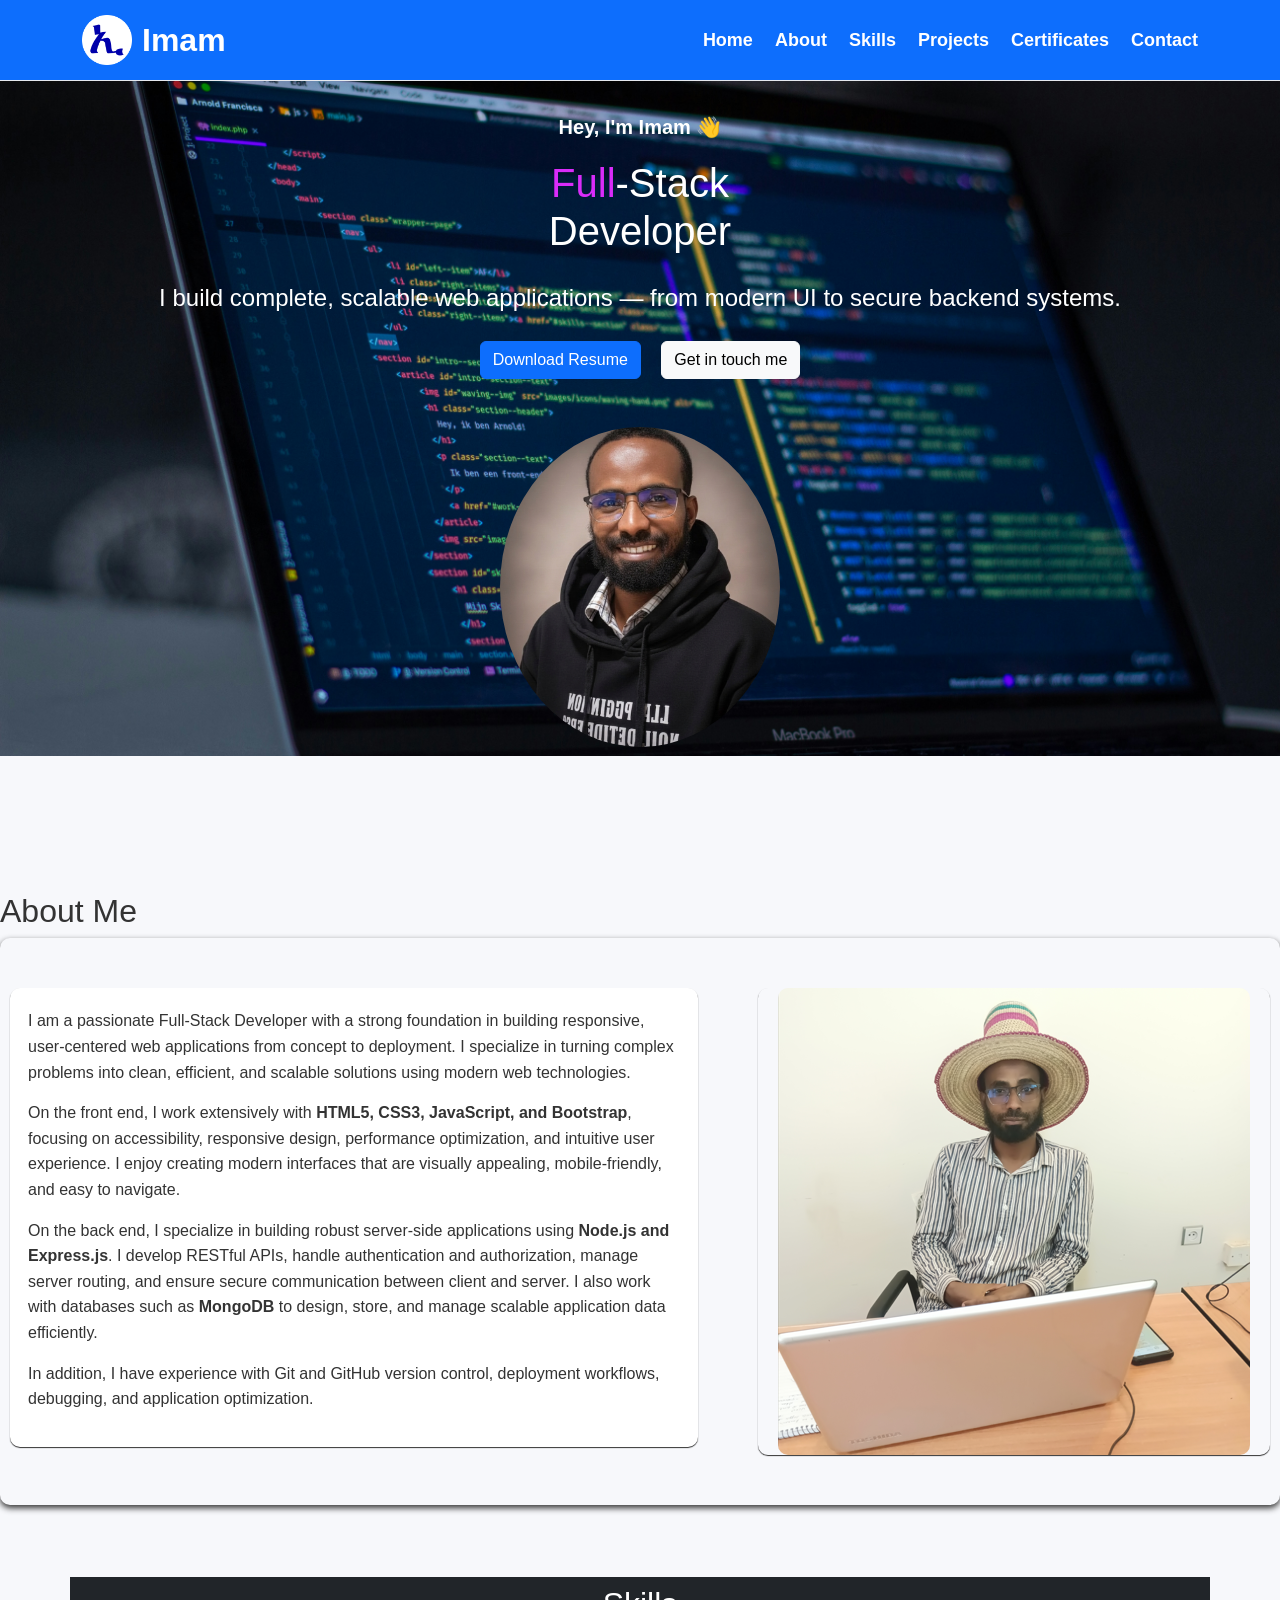
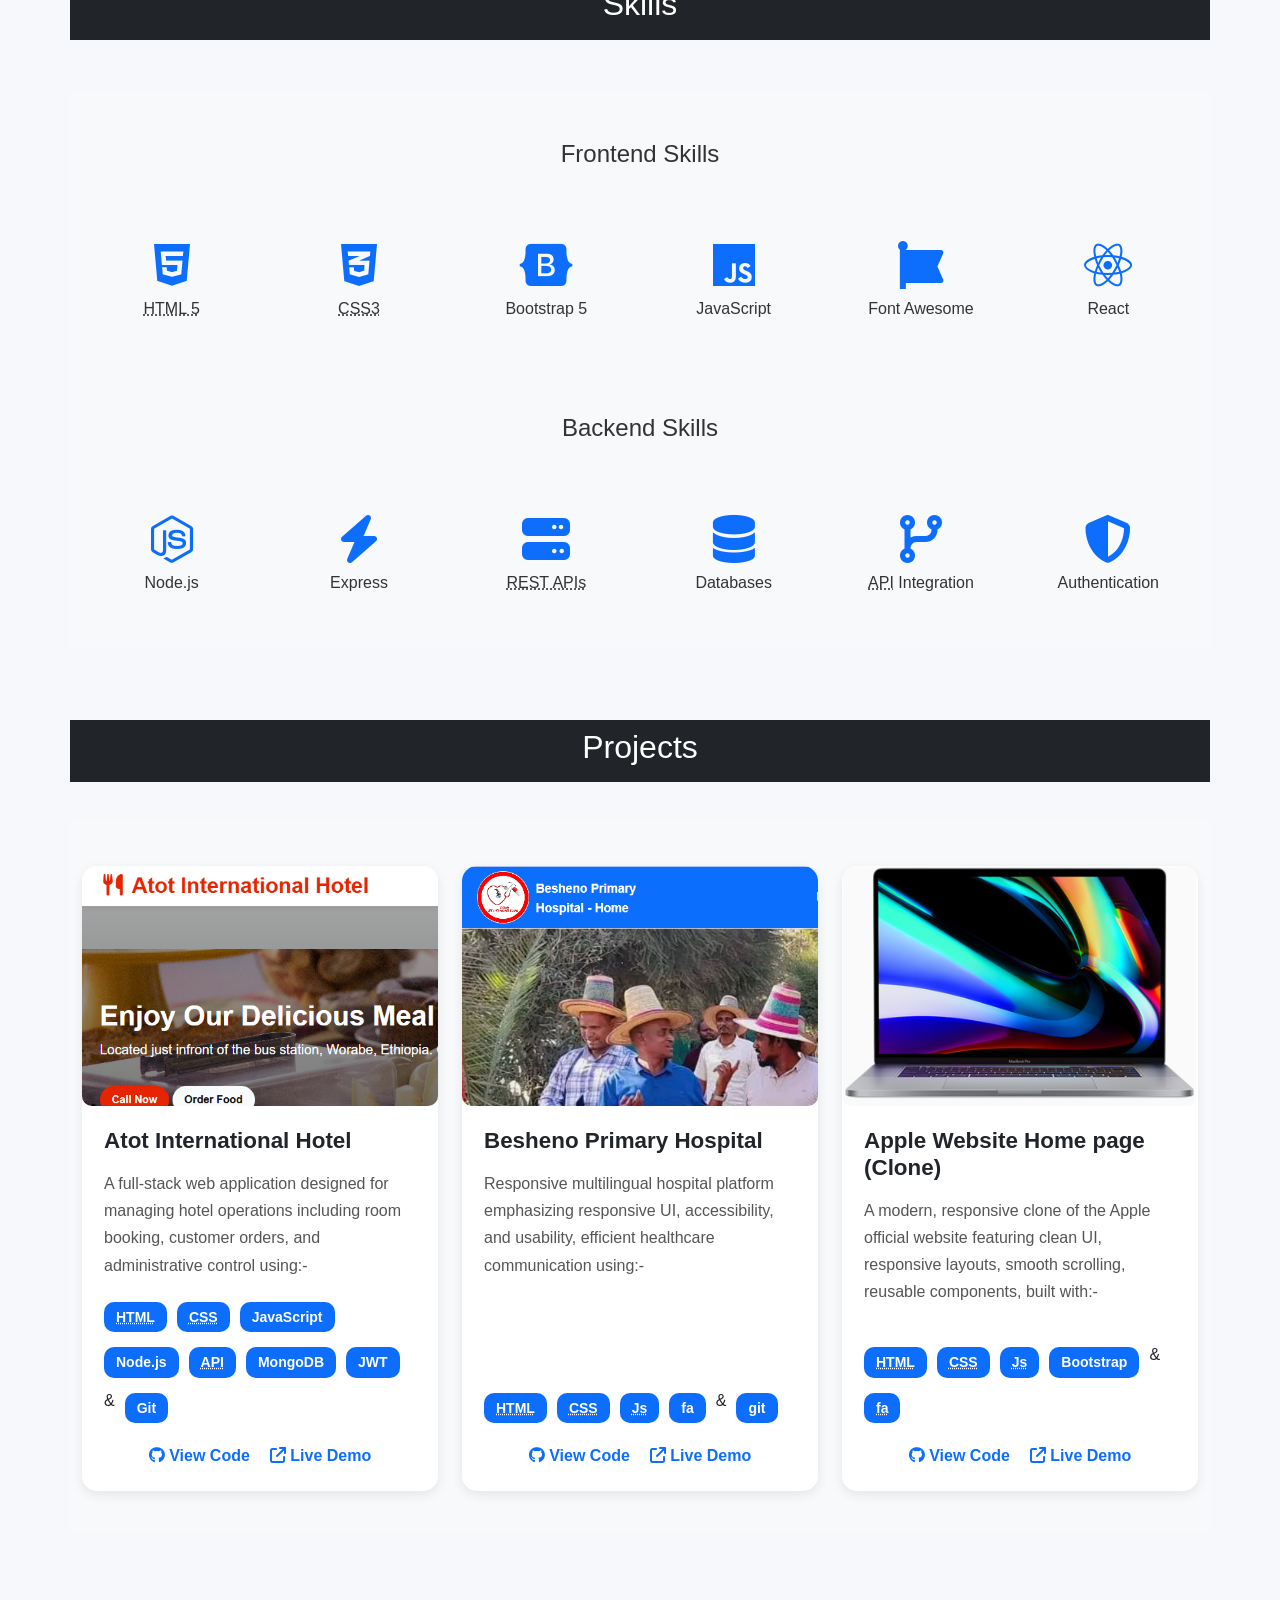
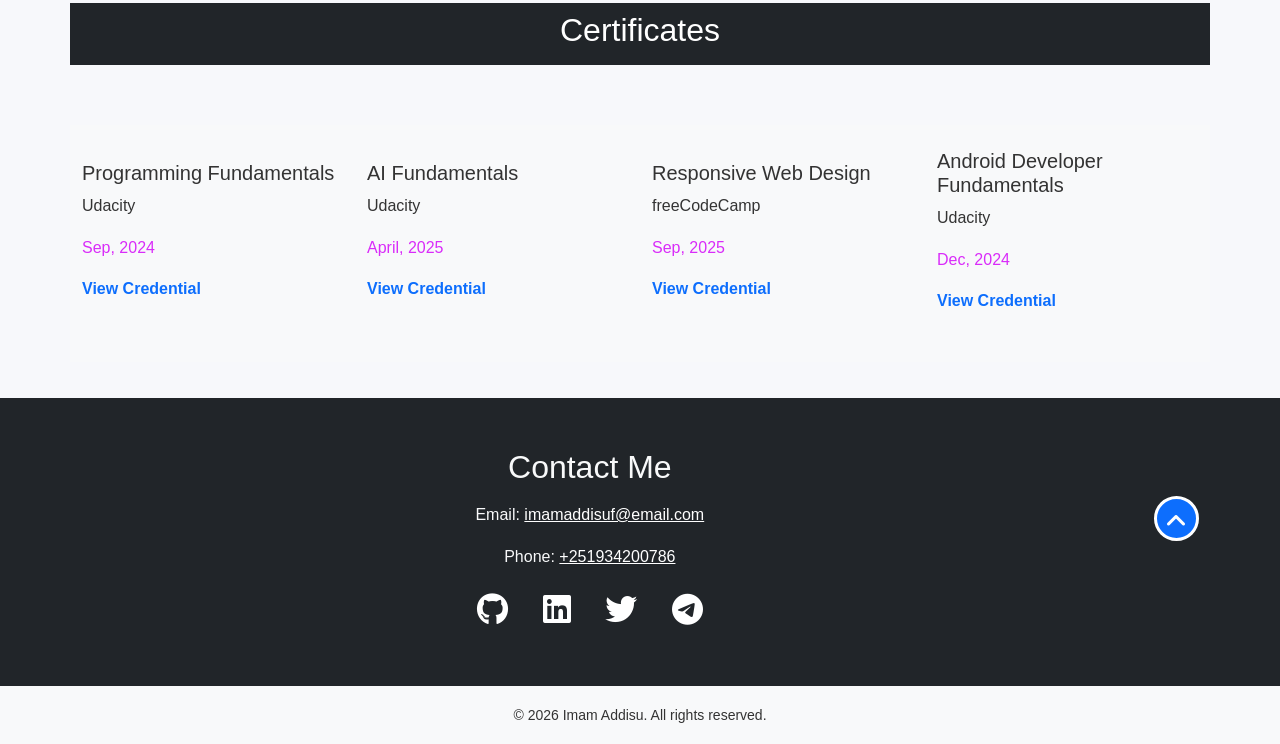
==== commit 841abf4b: "website updated" ====
--- a/index.html
+++ b/index.html
@@ -30,45 +30,35 @@
 
     <header class="site-header">
       <div class="container header-inner">
-        <h1 class="navbar-brand fs-3 fw-bold">Imam</h1>
+        <!-- logo + text -->
+        <div class="logo-area">
+          <img src="assets/images/ኢማም-favicon.png" alt="logo" />
+          <h1 class="navbar-brand">Imam</h1>
+        </div>
+
+        <!-- navigation -->
         <nav class="main-nav" aria-label="Primary">
           <ul>
-            <li>
-              <a class="nav-link text-white fw-bold" href="#home">Home</a>
-            </li>
-            <li>
-              <a class="nav-link text-white fw-bold" href="#about">About</a>
-            </li>
-            <li>
-              <a class="nav-link text-white fw-bold" href="#skills">Skills</a>
-            </li>
-            <li>
-              <a class="nav-link text-white fw-bold" href="#projects"
-                >Projects</a
-              >
-            </li>
-            <li>
-              <a class="nav-link text-white fw-bold" href="#certeficates">
-                Certeficates
-              </a>
-            </li>
-            <li>
-              <a class="nav-link text-white fw-bold" href="#mission">Mission</a>
-            </li>
-            <li>
-              <a class="nav-link text-white fw-bold" href="#contact">Contact</a>
-            </li>
+            <li><a href="#home">Home</a></li>
+            <li><a href="#about">About</a></li>
+            <li><a href="#skills">Skills</a></li>
+            <li><a href="#projects">Projects</a></li>
+            <li><a href="#certificates">Certificates</a></li>
+            <li><a href="#contact">Contact</a></li>
           </ul>
         </nav>
+
+        <!-- mobile button -->
         <button id="mobileToggle" class="mobile-toggle" aria-expanded="false">
           ☰
         </button>
       </div>
     </header>
+
     <!-- header section ends here -->
 
     <!-- Hero Section -->
-    <section class="hero d-flex text-center" id="home">
+    <div class="hero d-flex text-center" id="home">
       <div class="container">
         <div row>
           <div class="main-text">
@@ -98,48 +88,58 @@
           </div>
         </div>
       </div>
-    </section>
-
-    <!-- About -->
-    <section id="about" class="section mt-5">
-      <div class="container bg-light pt-3">
-        <div class="row align-items-center">
-          <div class="col-md-7 mb-5">
-            <h2>About Me</h2>
-            <p>
-              I am a passionate Full-Stack Developer with a strong foundation in
-              building responsive, user-centered web applications from concept
-              to deployment. I specialize in turning complex problems into
-              clean, efficient, and scalable solutions using modern web
-              technologies.
-            </p>
-            <p>
-              On the front end, I work extensively with
-              <strong>HTML5, CSS3, and JavaScript</strong>, focusing on
-              accessibility, performance, and intuitive user experience. On the
-              back end, I develop and integrate
-              <strong>Node.js–based APIs</strong>, manage data flow, and ensure
-              secure, reliable communication between client and server.
-            </p>
-            <p>
-              I’m always exploring better ways to build, optimize, and scale
-              applications—and I’m excited about creating software that makes a
-              real impact.
-            </p>
-          </div>
-          <div class="col-md-5 mb-5 text-center">
-            <img
-              src="assets/images/about-photo.jpg"
-              class="img-fluid rounded shadow about-photo"
-              alt="About image"
-            />
-          </div>
-        </div>
-      </div>
-    </section>
+    </div>
+
+    <!-- about section starts here -->
+
+    <section class="about" id="about">
+      <h2>About Me</h2>
+
+      <div class="about-container">
+        <div class="about-text">
+          <p>
+            I am a passionate Full-Stack Developer with a strong foundation in
+            building responsive, user-centered web applications from concept to
+            deployment. I specialize in turning complex problems into clean,
+            efficient, and scalable solutions using modern web technologies.
+          </p>
+
+          <p>
+            On the front end, I work extensively with
+            <strong>HTML5, CSS3, JavaScript, and Bootstrap</strong>, focusing on
+            accessibility, responsive design, performance optimization, and
+            intuitive user experience. I enjoy creating modern interfaces that
+            are visually appealing, mobile-friendly, and easy to navigate.
+          </p>
+
+          <p>
+            On the back end, I specialize in building robust server-side
+            applications using <strong>Node.js and Express.js</strong>. I
+            develop RESTful APIs, handle authentication and authorization,
+            manage server routing, and ensure secure communication between
+            client and server. I also work with databases such as
+            <strong>MongoDB</strong> to design, store, and manage scalable
+            application data efficiently.
+          </p>
+
+          <p>
+            In addition, I have experience with Git and GitHub version control,
+            deployment workflows, debugging, and application optimization.
+          </p>
+        </div>
+
+        <div class="about-image">
+          <div class="imam-image">
+            <img src="assets/images/about-photo.PNG" alt="About Image" />
+          </div>
+        </div>
+      </div>
+    </section>
+
+    <!-- about section ends here -->
 
     <!-- Skills -->
-    <section class="skills-header">
+    <section class="skills-header" id="skills">
       <div class="container bg-dark text-white">
         <div class="row">
           <div class="col text-center py-2">
@@ -149,7 +149,7 @@
       </div>
     </section>
 
-    <section id="skills" class="section pt-4">
+    <section class="section pt-4">
       <!-- Frontend skills  -->
       <div class="container text-center bg-light">
         <div class="row g-2 pt-4 pb-5">
@@ -227,7 +227,7 @@
 
     <!-- Projects -->
 
-    <section class="projects-header">
+    <section class="projects-header" id="projects">
       <div class="container bg-dark text-white">
         <div class="row">
           <div class="col text-center py-2">
@@ -237,13 +237,13 @@
       </div>
     </section>
 
-    <section id="projects" class="section pt-4">
+    <section class="section pt-4">
       <div class="container bg-light">
-        <div class="row g-2 pt-4">
+        <div class="row g-4 pt-4">
           <div class="col-md-4">
             <div class="card h-100">
               <img
-                src="assets/images/project-0.PNG"
+                src="assets/images/project-1.PNG"
                 class="card-img-top"
                 alt=""
               />
@@ -294,15 +294,15 @@
           <div class="col-md-4">
             <div class="card h-100">
               <img
-                src="assets/images/project-3.PNG"
+                src="assets/images/project-2.PNG"
                 class="card-img-top"
-                alt=""
+                alt="Besheno hospital website"
               />
               <div class="card-body">
                 <h5 class="card-title">Besheno Primary Hospital</h5>
                 <p class="card-text">
                   Responsive multilingual hospital platform emphasizing
-                  responsive UI, accessibility, usability, and secured efficient
+                  responsive UI, accessibility, and usability, efficient
                   healthcare communication using:-
                 </p>
                 <div class="project-skills">
@@ -316,9 +316,9 @@
                     <li class="project-skill fw-bold">
                       <abbr title="Java Script">Js</abbr>
                     </li>
-                    <li class="project-skill fw-bold">Node.js</li>
+                    <li class="project-skill fw-bold">fa</li>
                     &
-                    <li class="project-skill fw-bold">Express</li>
+                    <li class="project-skill fw-bold">git</li>
                   </ul>
                 </div>
                 <div class="project-links">
@@ -342,7 +342,7 @@
           <div class="col-md-4">
             <div class="card h-100">
               <img
-                src="assets/images/project-2.PNG"
+                src="assets/images/project-3.PNG"
                 class="card-img-top"
                 alt=""
               />
@@ -389,33 +389,8 @@
             </div>
           </div>
 
-          <div class="col-md-4">
-            <div class="card h-100">
-              <img
-                src="assets/images/project-1.PNG"
-                class="card-img-top"
-                alt=""
-              />
-              <div class="card-body">
-                <h5 class="card-title">Yeju Web Solutions</h5>
-                <p class="card-text">
-                  Designed and developed a fully responsive portfolio website
-                  focusing on modern UI, performance, and cross-device
-                  compatibility using:-
-                </p>
-                <div class="project-skills">
-                  <ul>
-                    <li class="project-skill fw-bold">
-                      <abbr title="Hypertext Markup Language">HTML</abbr>
-                    </li>
-                    <li class="project-skill fw-bold">
-                      <abbr title="Cascading Style Sheets">CSS</abbr>
-                    </li>
-                    <li class="project-skill fw-bold">JavaScript</li>
-                    &
-                    <li class="project-skill fw-bold">Bootstrap</li>
-                  </ul>
-                </div>
+                <!-- 
+          MY FIRTS WEBSITE LINK      MY FIRTS WEBSITE LINK    MY FIRTS WEBSITE LINK
                 <div class="project-links">
                   <a
                     href="https://github.com/Imam-addisu/Personal-website-"
@@ -430,25 +405,25 @@
                     ><i class="fa fa-external-link"> </i> Live Demo
                   </a>
                 </div>
-              </div>
-            </div>
+               -->
+
           </div>
         </div>
       </div>
     </section>
 
     <!-- Serteficates -->
-    <section class="certeficates-header" id="certeficates">
+    <section class="certeficates-header" id="certificates">
       <div class="container bg-dark text-white">
         <div class="row">
           <div class="col text-center py-2">
-            <h2>Certeficates</h2>
-          </div>
-        </div>
-      </div>
-    </section>
-
-    <section class="section pt-4" id="certeficates">
+            <h2>Certificates</h2>
+          </div>
+        </div>
+      </div>
+    </section>
+
+    <section class="section pt-4">
       <div class="container bg-light">
         <div class="row align-items-center pt-4 pb-5">
           <div class="col-3">
@@ -531,66 +506,9 @@
       </div>
     </section>
 
-    <!-- mission, vission and fun fuct -->
-    <!-- <section id="mission" class="mission-header">
-      <div class="container bg-dark text-white">
-        <div class="row">
-          <div class="col text-center py-2">
-            <h2>Mission, vision and Fun Facts</h2>
-          </div>
-        </div>
-      </div>
-    </section>
-
-    <section class="section pt-4">
-      <div class="container bg-light">
-        <div class="row align-items-center">
-          <div class="col-md-6 pt-4">
-            <div>
-              <h4>🚀 Mission</h4>
-              <p>
-                To build reliable, scalable, and user-focused web applications
-                that solve real-world problems through clean code and thoughtful
-                design.
-              </p>
-            </div>
-            <div>
-              <h4 class="pt-3">🌍 Vision</h4>
-              <p>
-                To grow as a full-stack developer who creates impactful digital
-                solutions and contributes to meaningful, technology-driven
-                innovation.
-              </p>
-            </div>
-          </div>
-          <div class="col-md-6 pt-4">
-            <h4>🎯 Fun Fucts</h4>
-            <p>
-              I love coding, exploring new tech, CSS animations, and optimizing
-              website performance—because a fast website is like a healthy
-              heart!
-            </p>
-            <ul>
-              <li>
-                I enjoy working on both frontend and backend—seeing the full
-                picture is my favorite part
-              </li>
-              <li>
-                I turn complex requirements into simple, working solutions
-              </li>
-              <li>
-                Debugging feels like solving a puzzle (and yes, I enjoy it 😄)
-              </li>
-              <li>I believe clean code today saves hours tomorrow</li>
-            </ul>
-          </div>
-        </div>
-      </div>
-    </section> -->
-
     <!-- Contact -->
-    <section id="contact" class="section bg-dark text-light">
-      <div class="container text-center">
+    <div class="contact bg-dark text-light" id="contact">
+      <div class="text-center">
         <div class="row">
           <div class="col-sm-11">
             <h2>Contact Me</h2>
@@ -626,7 +544,7 @@
           </div>
         </div>
       </div>
-    </section>
+    </div>
 
     <!-- Footer -->
     <footer class="text-center footer py-3">
--- a/assets/css/style.css
+++ b/assets/css/style.css
@@ -2,50 +2,70 @@
 * {
   padding: 0;
   margin: 0;
+  box-sizing: border-box;
 }
 img {
-  border: none;
   max-width: 100%;
   height: auto;
+  object-fit: cover;
+  border-radius: 10px;
 }
 
 body {
   scroll-behavior: smooth;
-}
-
-/* header section  starts here */
+  margin: 0;
+  font-family: Arial, sans-serif;
+  background: #f7f8fb;
+  color: #333;
+  line-height: 1.6;
+}
+
+section {
+  max-width: 1300px;
+  margin: auto;
+  padding: 36px 0;
+}
+
 .site-header {
   background: #0d6efd;
   color: white;
   border-bottom: 1px solid #e6e9ef;
   position: sticky;
   top: 0;
-  z-index: 40;
-  height: 100px;
+  z-index: 1000;
+  padding: 15px 0;
 }
 
 .header-inner {
   display: flex;
-  align-items: end;
+  align-items: center;
   justify-content: space-between;
-  margin-left: 0;
-  padding-top: 20px;
-}
-
-.main-nav {
-  width: 100%;
-}
-
+}
+
+.logo-area {
+  display: flex;
+  align-items: center;
+  gap: 10px;
+}
+
+.logo-area img {
+  width: 50px;
+  height: 50px;
+  object-fit: cover;
+}
+.logo-area h1 {
+  margin: 0;
+  font-size: 2rem;
+  font-weight: 700;
+  color: white;
+}
 .main-nav ul {
   display: flex;
-  justify-content: center;
-  /* align-items: center; */
-  font-size: 22px;
-  font-weight: 700;
-  gap: 18px;
+  align-items: center;
+  gap: 22px;
   list-style: none;
+  margin: 0;
   padding: 0;
-  margin: 0;
 }
 
 .main-nav ul li a {
@@ -55,9 +75,17 @@
   transition: 0.3s ease;
 }
 
+.main-nav ul li a {
+  text-decoration: none;
+  color: white;
+  font-size: 18px;
+  font-weight: 600;
+  transition: 0.3s ease;
+}
+
 .main-nav ul li a:hover {
-  transform: translateY(-5px);
   color: black;
+  transform: translateY(-3px);
 }
 
 .mobile-toggle {
@@ -67,21 +95,25 @@
   font-size: 32px;
   color: white;
   cursor: pointer;
-  /* position: absolute;
-  right: 20px;
-  top: 15px; */
+}
+
+#about,
+#skills,
+#projects,
+#certificates {
+  scroll-margin-top: 50px;
 }
 
 /* hero section starts here */
 .hero {
-  height: 90vh;
+  height: 75vh;
   display: flex;
   justify-content: center;
   position: relative;
   background: url(../images/bg-image.jpg) no-repeat;
   /* background: linear-gradient(to right, #0d6efd, #0a58ca); */
   color: #fff;
-  padding-top: 100px;
+  padding-top: 30px;
   background-size: cover;
   background-position: center;
   margin-top: 0;
@@ -130,15 +162,61 @@
 
 /* about section starts here */
 
-.section {
-  padding: 80px 0;
-}
-.about-photo {
-  width: 400px;
-  height: 484px;
-}
-p {
-  font-size: 16px;
+.about-container {
+  display: flex;
+  gap: 40px;
+  padding: 50px 0;
+  align-items: flex-start;
+  box-shadow: 0 3px 6px #333;
+  border-radius: 10px;
+}
+
+.about-text {
+  background-color: #fff;
+  margin: 0 10px;
+  padding: 20px 18px;
+  flex: 1;
+  box-shadow: 0 1px 1px #333;
+  border-radius: 10px;
+}
+
+.about-text p {
+  line-height: 1.6;
+  margin-bottom: 15px;
+}
+
+.read-more {
+  display: flex;
+  text-align: center;
+  justify-content: center;
+}
+.about a {
+  text-align: center;
+}
+.about-image {
+  /* background-color: #fff; */
+  width: 40%;
+  text-align: center;
+  margin: 0 10px;
+  box-shadow: 0 1px 1px #333;
+  border-radius: 10px;
+}
+
+.about-text:hover,
+.about-image:hover {
+  background-color: #f7f8fb;
+  transform: translateY(-5px);
+}
+
+@media (max-width: 768px) {
+  .about-container {
+    flex-direction: column;
+    text-align: center;
+  }
+
+  .about-image {
+    width: 100%;
+  }
 }
 
 /* about section ends here */
@@ -168,23 +246,52 @@
 /* projects section starts here */
 
 .card {
-  transition:
-    transform 0.3s ease,
-    box-shadow 0.3s ease;
+  background-color: #fff;
+  border: none;
+  border-radius: 15px;
+  overflow: hidden;
+  transition: 0.3s ease;
+  box-shadow: 0 4px 12px rgba(0, 0, 0, 0.08);
+  display: flex;
+  flex-direction: column;
+  height: 100%;
+}
+
+.card:hover {
   background-color: #f8f9fa;
-}
-
-.card:hover {
-  transform: translateY(-15px);
-  box-shadow: 0 10px 25px rgba(148, 95, 95, 0.15);
-}
-
-.project-skills {
+  transform: translateY(-8px);
+}
+.card-img-top {
+  width: 100%;
+  height: 240px;
+  object-fit: cover;
+  object-position: top;
+}
+.card-body {
+  display: flex;
+  flex-direction: column;
+  flex-grow: 1;
+  padding: 22px;
+}
+.card-title {
+  font-size: 1.4rem;
+  font-weight: 700;
+  margin-bottom: 15px;
+}
+.card-text {
+  line-height: 1.7;
+  margin-bottom: 18px;
+  color: #555;
+  flex-grow: 1;
+}
+
+.project-skills ul {
   display: flex;
   flex-wrap: wrap;
-  gap: 8px;
-  margin-bottom: 16px;
-  justify-content: center;
+  gap: 10px;
+  padding: 0;
+  margin: 0 0 20px;
+  list-style: none;
 }
 .project-skills ul li {
   display: inline-block;
@@ -198,13 +305,15 @@
   font-weight: 500;
   margin-top: 5px;
 }
+
 .project-links {
   display: flex;
   gap: 20px;
-  margin-top: 15px;
+  margin-top: auto;
   color: #0d6efd;
   justify-content: center;
 }
+
 .project-links a {
   text-decoration: none;
 }
@@ -218,12 +327,10 @@
 .col-md-4 {
   margin-bottom: 40px;
 }
-#projects img {
-  width: 350px;
-  height: 280px;
-  margin: 0 auto;
-}
-
+
+.row.g-4 {
+  row-gap: 28px !important;
+}
 /* project section ends here */
 
 /* certeficate section starts here */
@@ -237,6 +344,9 @@
 /* Certeficate section ends here */
 
 /* contact section starts here */
+.contact {
+  padding: 50px;
+}
 
 .social-icons a {
   color: #fff;
@@ -297,11 +407,9 @@
     position: absolute;
     top: 60px;
     right: 0;
-    width: 200px;
+    width: 150px;
     padding: 10px;
-    font-size: 18px;
     text-align: left;
-    box-shadow: 0 4px 10px rgba(0, 0, 0, 0.1);
   }
   .nav-menu.active {
     display: flex;
@@ -311,13 +419,54 @@
   }
 }
 
-@media (max-width: 900px) {
+@media (max-width: 992px) {
   .site-header h1 {
     font-size: 28px;
   }
 }
-@media (max-width: 600px) {
+@media (max-width: 768px) {
   .site-header h1 {
     font-size: 24px;
   }
 }
+
+@media (max-width: 992px) {
+  .card-img-top {
+    height: 220px;
+  }
+  .card-title {
+    font-size: 1.2rem;
+  }
+}
+
+@media (max-width: 768px) {
+  .section {
+    padding: 50px 0;
+  }
+  .card-img-top {
+    height: 210px;
+  }
+  .project-links {
+    flex-direction: column;
+  }
+  .project-link {
+    width: 100%;
+  }
+}
+@media (max-width: 480px) {
+  .section .container {
+    padding: 20px 12px;
+  }
+  .card-img-top {
+    height: 190px;
+  }
+  .card-body {
+    padding: 18px;
+  }
+  .card-title {
+    font-size: 1.1rem;
+  }
+  .card-text {
+    font-size: 0.95rem;
+  }
+}
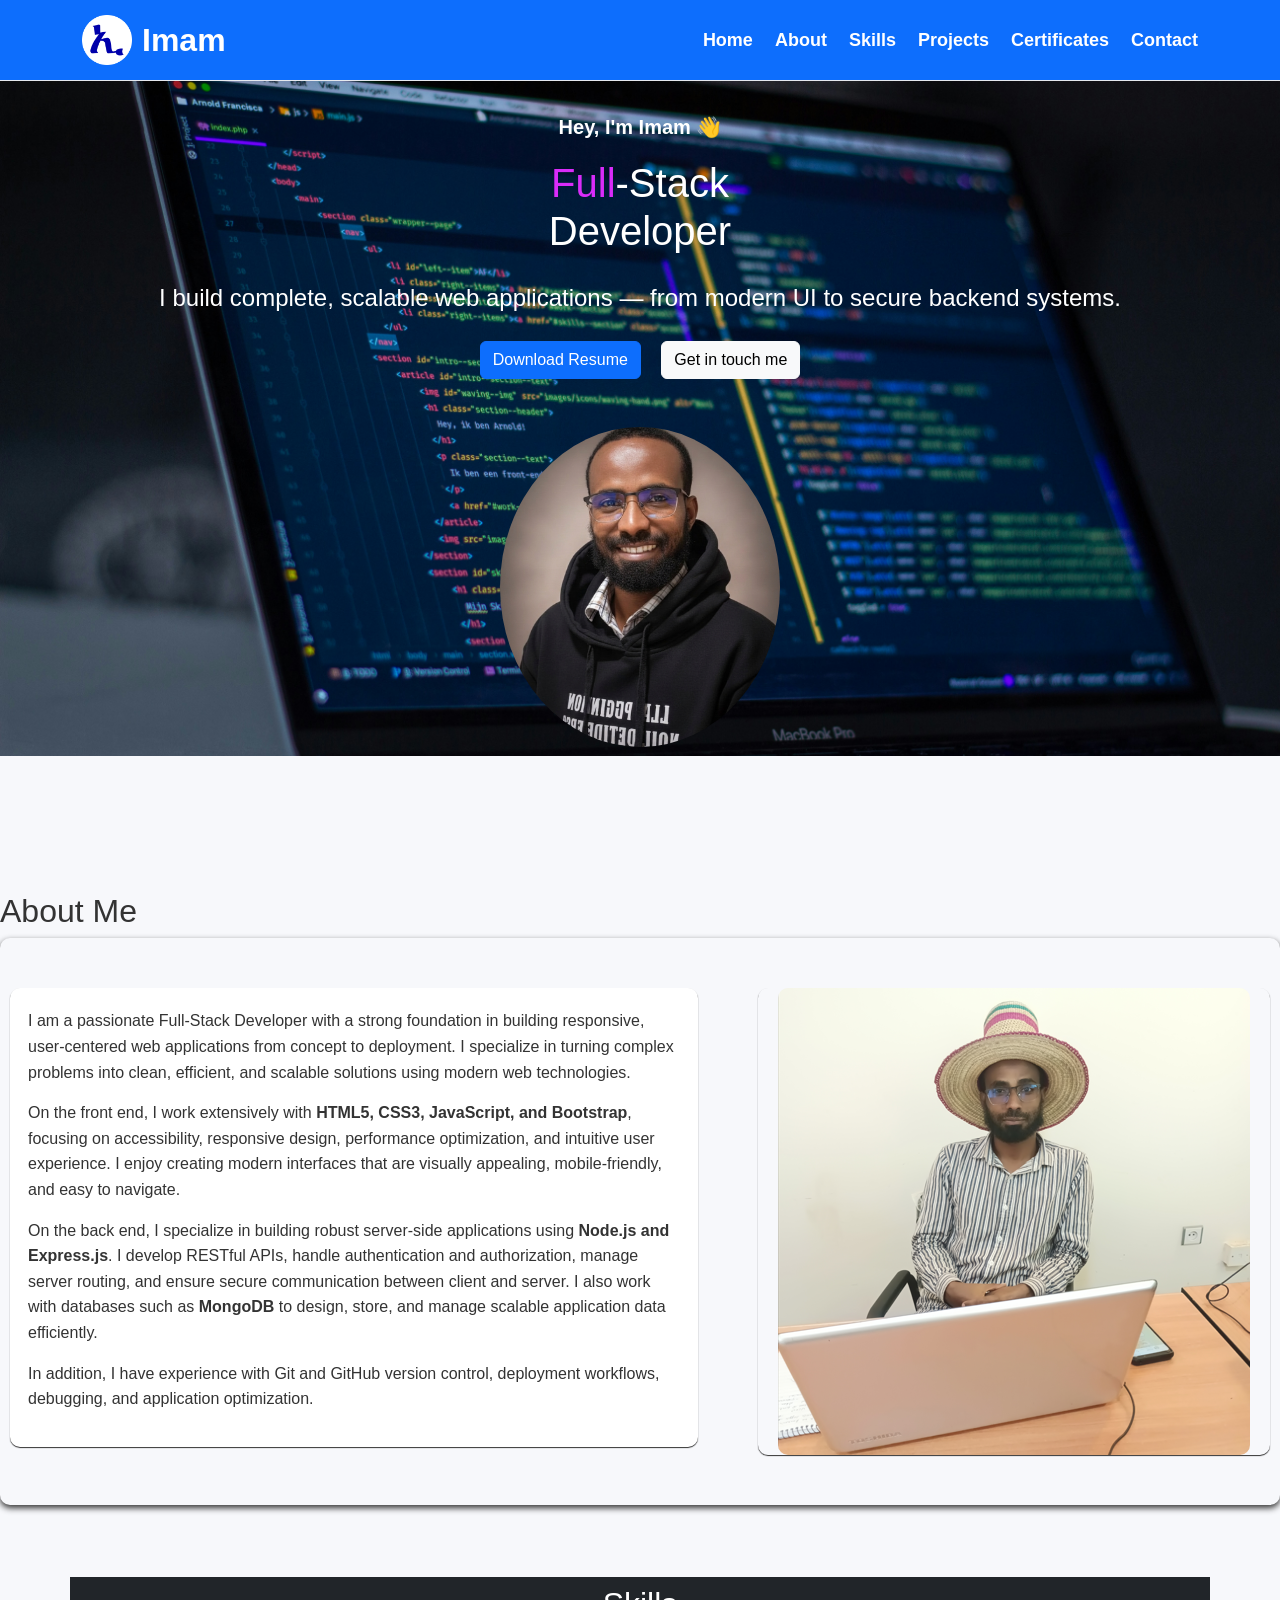
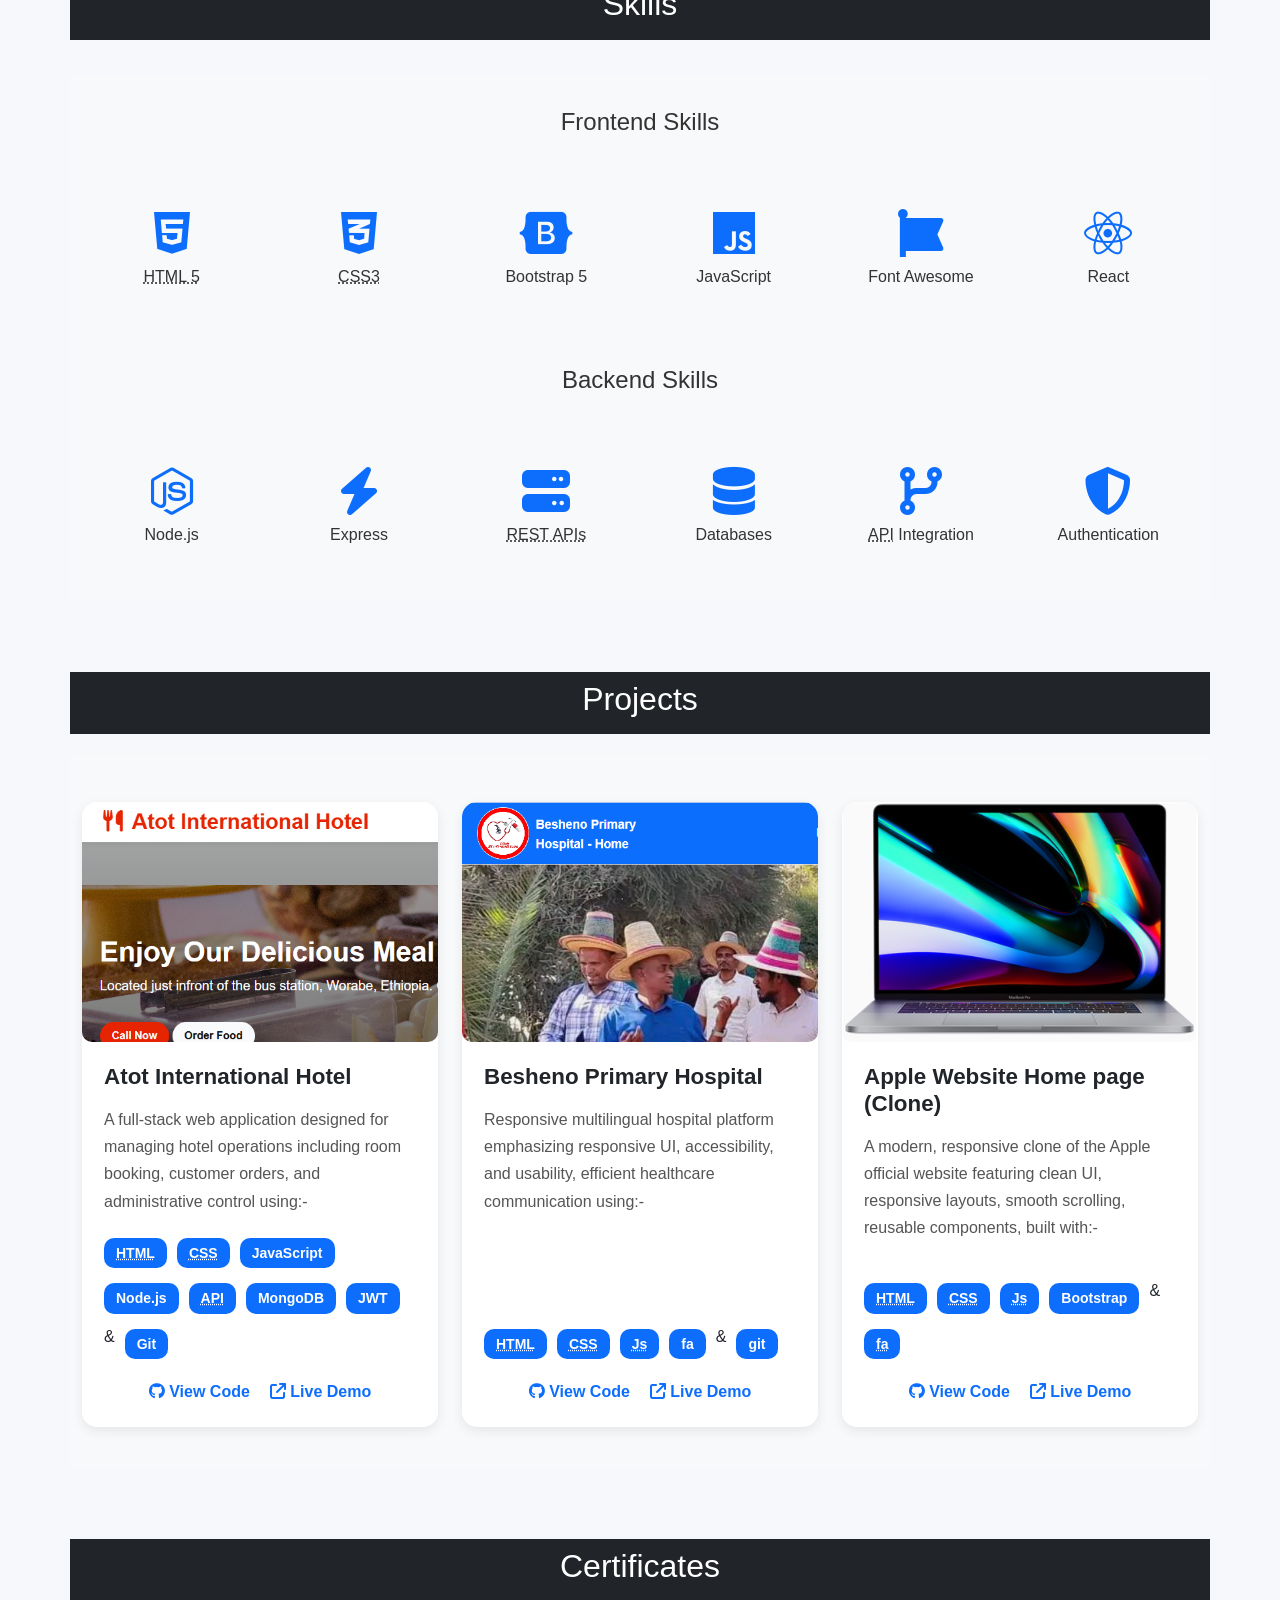
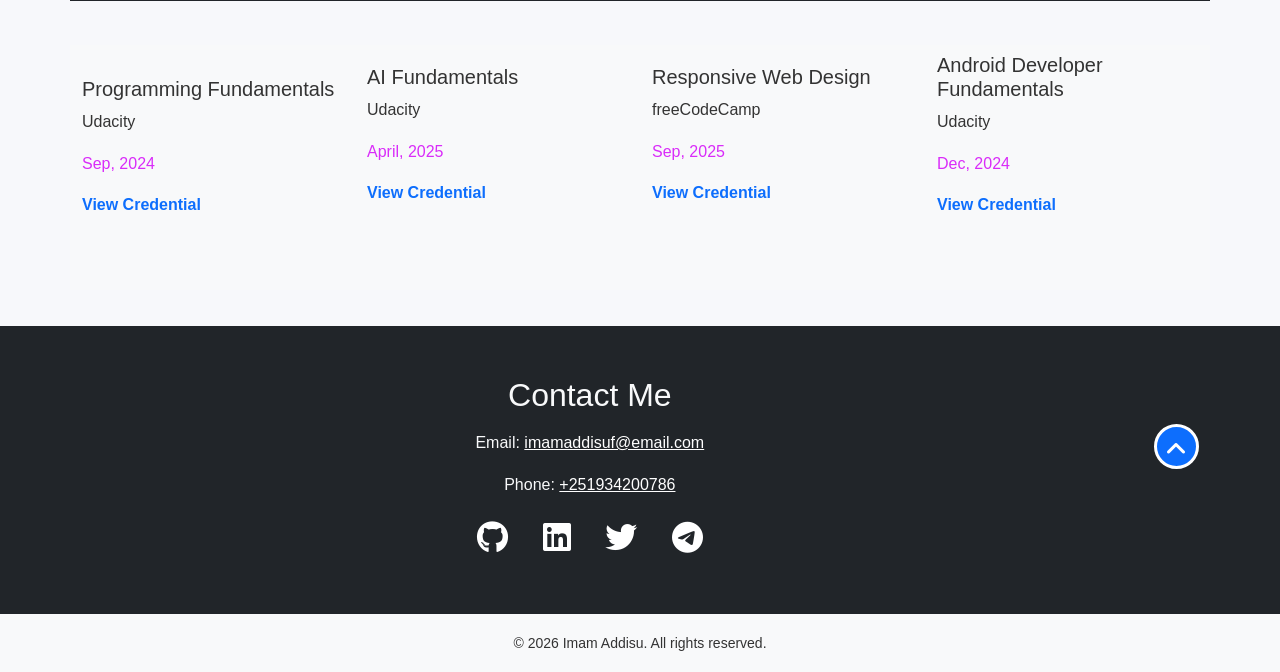
==== commit 6ed10c4a: "responsive style for certificates section added" ====
--- a/index.html
+++ b/index.html
@@ -149,10 +149,10 @@
       </div>
     </section>
 
-    <section class="section pt-4">
+    <section class="section pt-2">
       <!-- Frontend skills  -->
       <div class="container text-center bg-light">
-        <div class="row g-2 pt-4 pb-5">
+        <div class="row g-2 pt-2 pb-5">
           <h4 class="py-3 mb-5">Frontend Skills</h4>
           <div class="col-sm-2">
             <i class="fa-brands fa-html5 skill-icon"></i>
@@ -183,7 +183,7 @@
 
       <!-- backend skills -->
       <div class="container text-center bg-light">
-        <div class="row g-2 pt-4 pb-5">
+        <div class="row g-2 pt-2 pb-5">
           <h4 class="py-3 mb-5">Backend Skills</h4>
 
           <div class="col-sm-2">
@@ -237,7 +237,7 @@
       </div>
     </section>
 
-    <section class="section pt-4">
+    <section class="section pt-2">
       <div class="container bg-light">
         <div class="row g-4 pt-4">
           <div class="col-md-4">
@@ -423,10 +423,10 @@
       </div>
     </section>
 
-    <section class="section pt-4">
+    <section class="section pt-2">
       <div class="container bg-light">
-        <div class="row align-items-center pt-4 pb-5">
-          <div class="col-3">
+        <div class="row align-items-center pt-2 pb-5">
+          <div class="col-lg-3 col-md-6 col-12">
             <header>
               <h5>Programming Fundamentals</h5>
               <p class="issuer">Udacity</p>
@@ -445,7 +445,7 @@
               </a>
             </footer>
           </div>
-          <div class="col-3">
+          <div  class="col-lg-3 col-md-6 col-12 mb-4">
             <header>
               <h5>AI Fundamentals</h5>
               <p class="issuer">Udacity</p>
@@ -464,7 +464,7 @@
               </a>
             </footer>
           </div>
-          <div class="col-3">
+          <div  class="col-lg-3 col-md-6 col-12 mb-4">
             <header>
               <h5>Responsive Web Design</h5>
               <p class="issuer">freeCodeCamp</p>
@@ -483,7 +483,7 @@
               </a>
             </footer>
           </div>
-          <div class="col-3">
+          <div  class="col-lg-3 col-md-6 col-12 mb-4">
             <header>
               <h5>Android Developer Fundamentals</h5>
               <p class="issuer">Udacity</p>
--- a/assets/css/style.css
+++ b/assets/css/style.css
@@ -470,3 +470,19 @@
     font-size: 0.95rem;
   }
 }
+
+@media (max-width: 768px) {
+  .section header {
+    margin-bottom: 0.5rem;
+  }
+
+  .section h5 {
+    font-size: 1.1rem;
+  }
+
+  .section .issuer,
+  .section .certeficate-date,
+  .section .certeficate-link {
+    font-size: 0.95rem;
+  }
+}
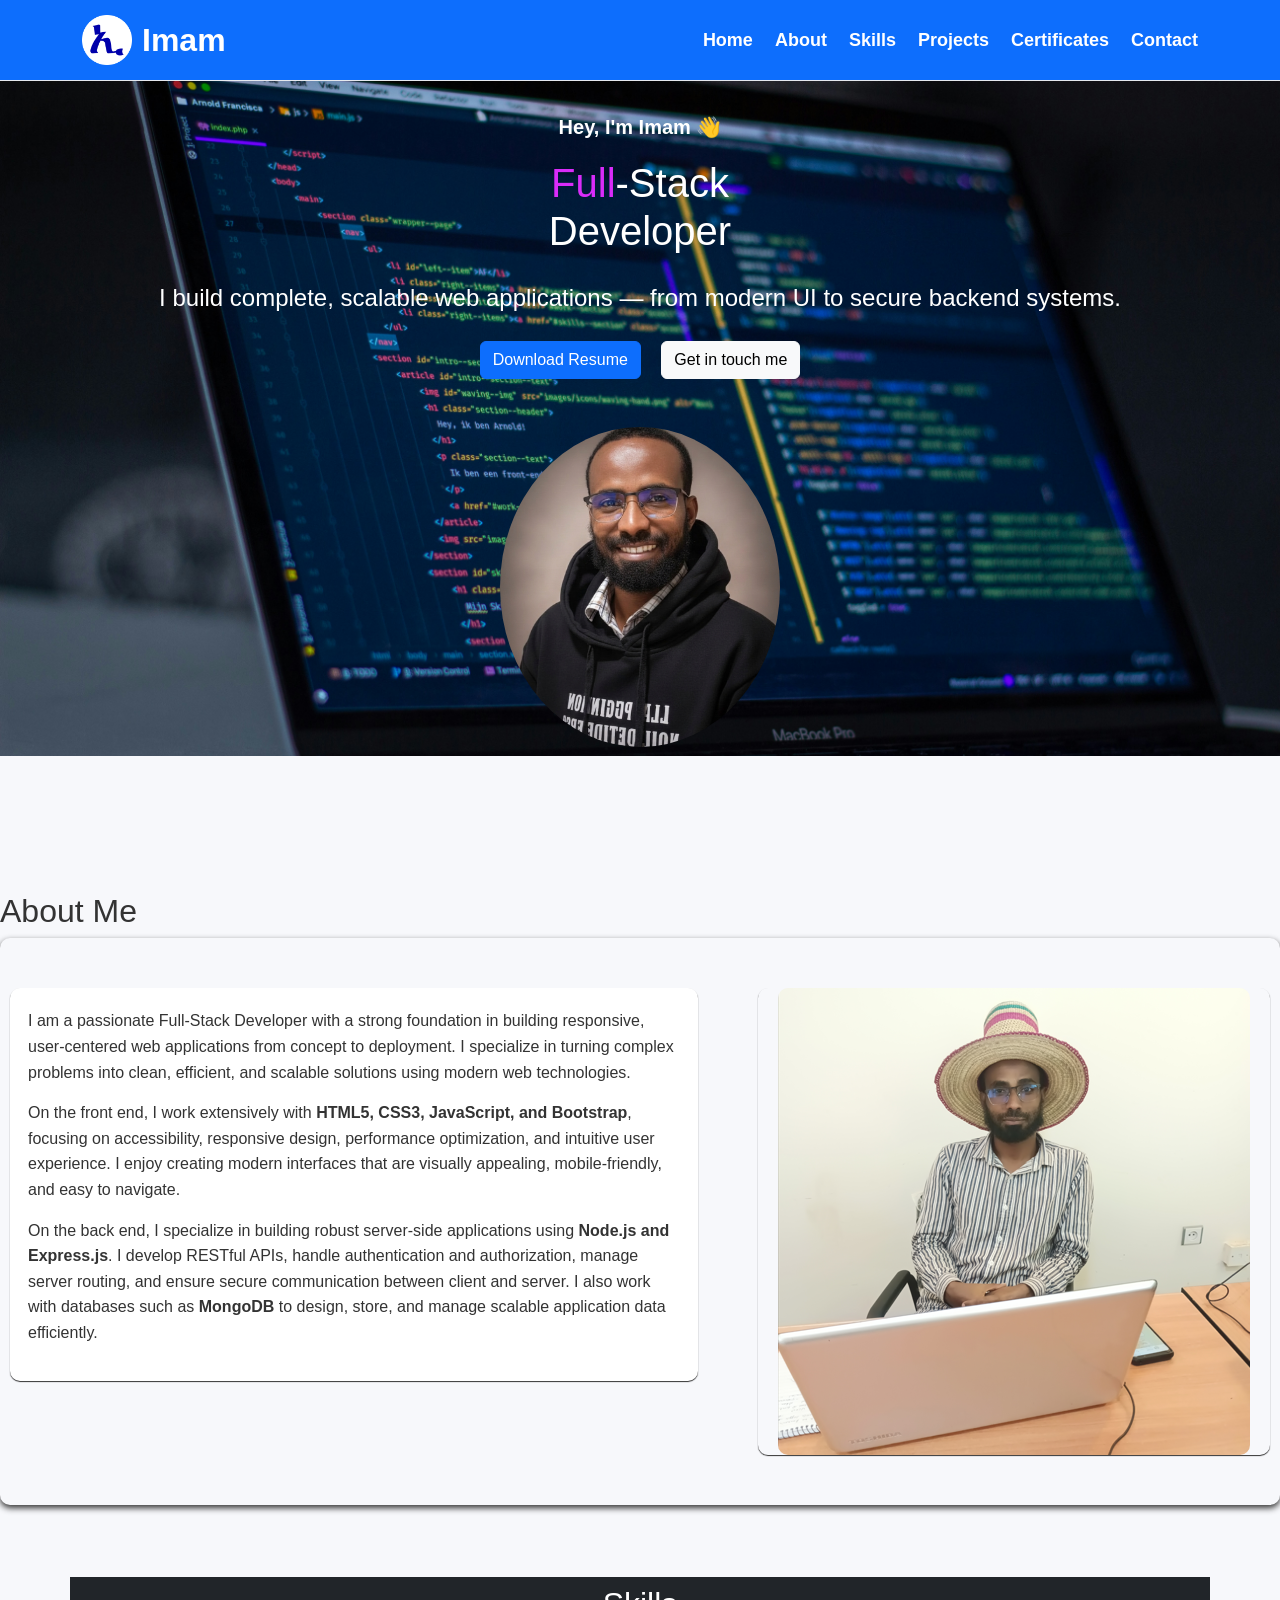
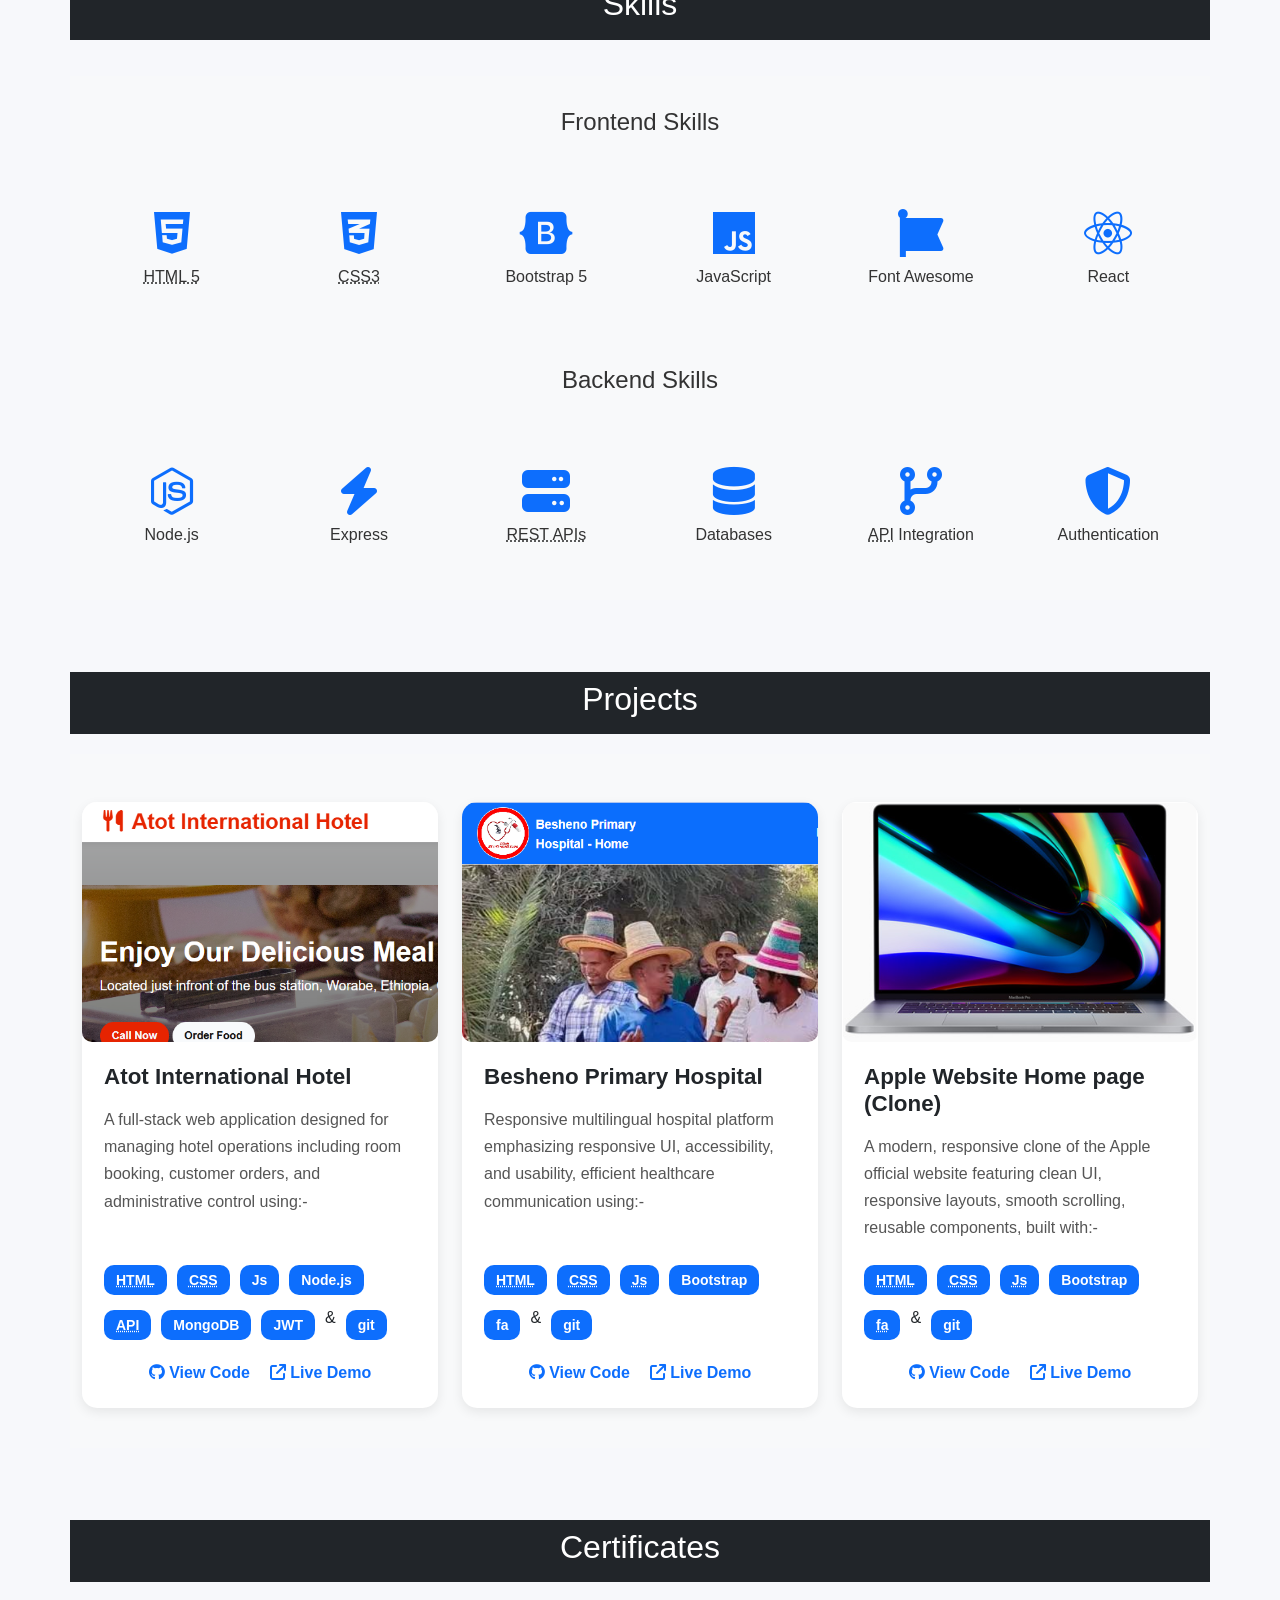
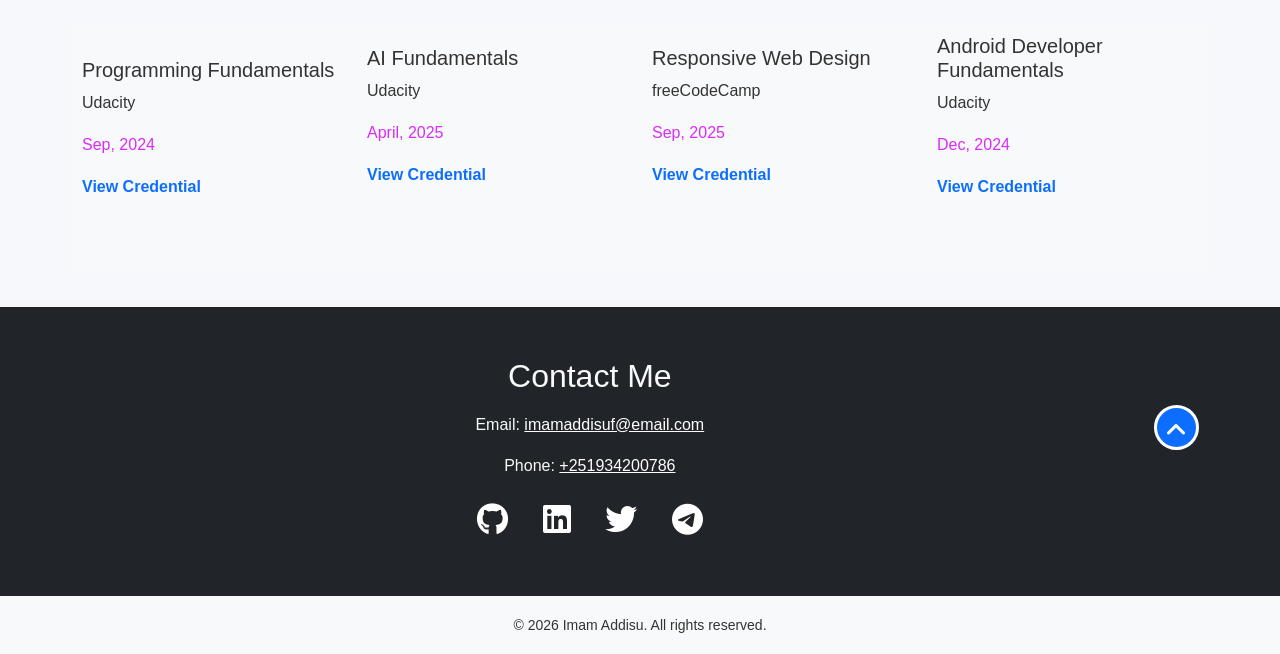
==== commit 552b7d7d: "some html modified" ====
--- a/index.html
+++ b/index.html
@@ -122,10 +122,10 @@
             application data efficiently.
           </p>
 
-          <p>
+          <!-- <p>
             In addition, I have experience with Git and GitHub version control,
             deployment workflows, debugging, and application optimization.
-          </p>
+          </p> -->
         </div>
 
         <div class="about-image">
@@ -262,7 +262,7 @@
                     <li class="project-skill fw-bold">
                       <abbr title="Cascading Style Sheets">CSS</abbr>
                     </li>
-                    <li class="project-skill fw-bold">JavaScript</li>
+                    <li class="project-skill fw-bold">Js</li>
                     <li class="project-skill fw-bold">Node.js</li>
                     <li class="project-skill fw-bold">
                       <abbr title="Application Programming Interface">API</abbr>
@@ -270,7 +270,7 @@
                     <li class="project-skill fw-bold">MongoDB</li>
                     <li class="project-skill fw-bold">JWT</li>
                     &
-                    <li class="project-skill fw-bold">Git</li>
+                    <li class="project-skill fw-bold">git</li>
                   </ul>
                 </div>
                 <div class="project-links">
@@ -316,6 +316,7 @@
                     <li class="project-skill fw-bold">
                       <abbr title="Java Script">Js</abbr>
                     </li>
+                    <li class="project-skill fw-bold">Bootstrap</li>
                     <li class="project-skill fw-bold">fa</li>
                     &
                     <li class="project-skill fw-bold">git</li>
@@ -365,10 +366,12 @@
                       <abbr title="Java Script">Js</abbr>
                     </li>
                     <li class="project-skill fw-bold">Bootstrap</li>
-                    &
+                   
                     <li class="project-skill fw-bold">
                       <abbr title="Font Awesome">fa</abbr>
                     </li>
+                     &
+                    <li class="project-skill fw-bold">git</li>
                   </ul>
                 </div>
                 <div class="project-links">
